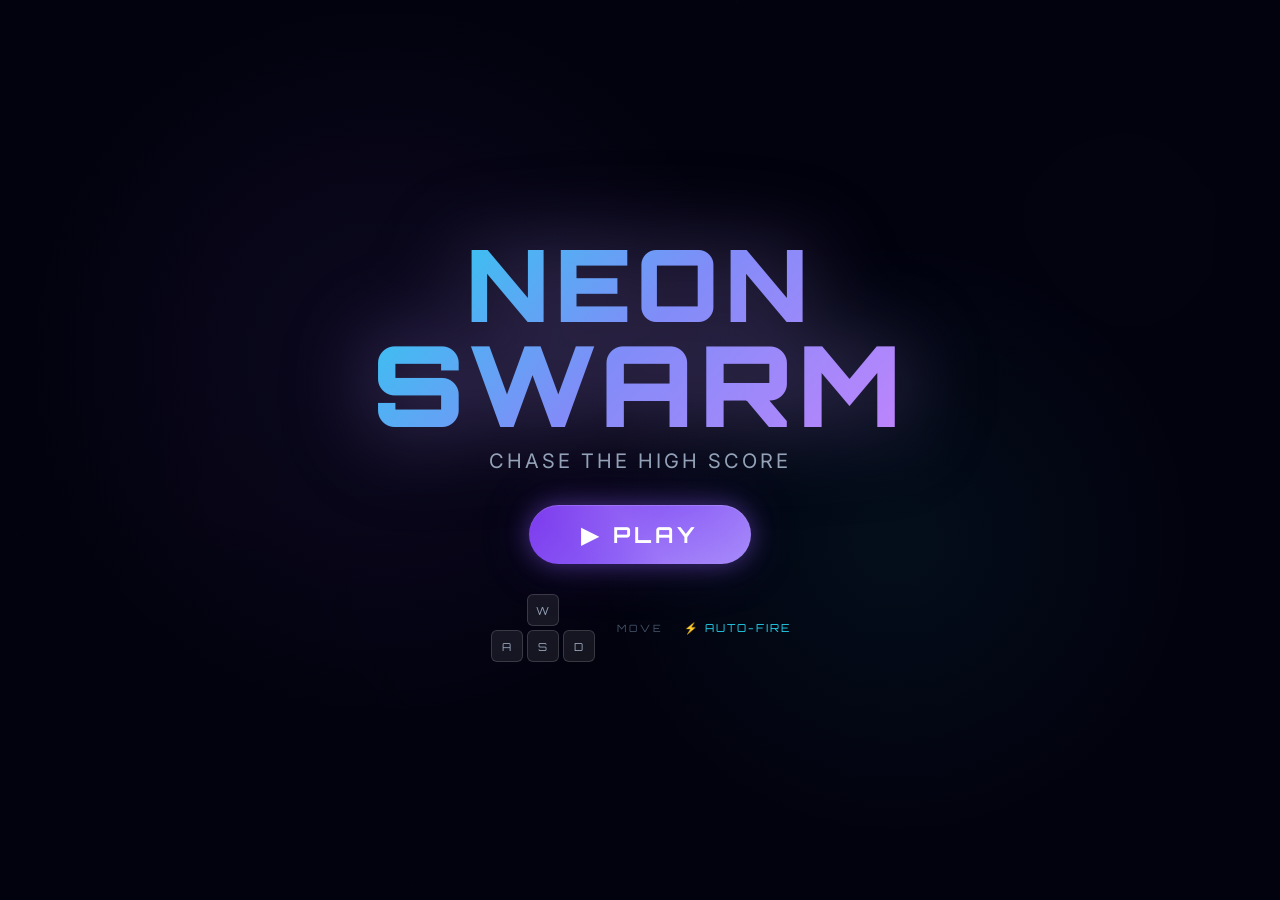
==== index.html @ 7947c91d "Revert "Move weapon icons to bottom of screen with safe-area padding"" ====
<!DOCTYPE html>
<html lang="en">
<head>
    <meta charset="UTF-8">
    <meta name="viewport" content="width=device-width, initial-scale=1, maximum-scale=1, user-scalable=no, viewport-fit=cover">
    <title>NEON SWARM</title>
    <link rel="preconnect" href="https://fonts.googleapis.com">
    <link href="https://fonts.googleapis.com/css2?family=Orbitron:wght@400;700;900&family=Inter:wght@400;600;700&display=swap" rel="stylesheet">
    <link rel="stylesheet" href="style.css?v=16">
    <script src="https://sdk.crazygames.com/crazygames-sdk-v3.js"></script>
</head>
<body>
    <canvas id="game"></canvas>
    <div class="vignette"></div>

    <!-- HUD -->
    <div id="hud" style="display:none">
        <div id="hud-top">
            <div id="hp-wrap"><div id="hp-bar"></div><span id="hp-text"></span></div>
            <div id="hud-center">
                <div id="score-display">0</div>
                <div id="timer">0:00</div>
                <div id="best-score">BEST: 0</div>
            </div>
            <div id="kill-wrap"><div id="kill-count">💀 0 KILLS</div><button id="pause-btn">⏸</button></div>
        </div>
        <div id="weapon-icons"></div>
    </div>
    <div id="score-mult" style="display:none">x2 SCORE</div>

    <!-- Combo Display -->
    <div id="combo-display" style="opacity:0">
        <div class="combo-count">0x</div>
        <div class="combo-label">COMBO</div>
        <div class="combo-bar"><div class="combo-fill" style="width:100%"></div></div>
    </div>

    <!-- Start Screen -->
    <div id="start-screen" class="overlay">
        <div class="overlay-content">
            <h1 class="title">NEON<br><span>SWARM</span></h1>
            <p class="subtitle">Chase the high score</p>
            <button class="glow-btn" id="play-btn"><span class="btn-shimmer"></span>▶ PLAY</button>
            <div class="controls-visual" id="controls-hint">
                <div class="ctrl-keys"><kbd>W</kbd><br><kbd>A</kbd><kbd>S</kbd><kbd>D</kbd></div>
                <span class="ctrl-sep">MOVE</span>
                <div class="ctrl-auto">⚡ AUTO-FIRE</div>
            </div>
        </div>
    </div>

    <!-- Lobby Screen -->
    <div id="lobby-screen" class="overlay" style="display:none">
        <div class="overlay-content">
            <h2 class="lobby-title">CHOOSE YOUR SKIN</h2>
            <div id="skin-picker"></div>
            <button class="glow-btn" id="start-btn"><span class="btn-shimmer"></span>⚔ START GAME</button>
        </div>
    </div>

    <!-- Pause Screen -->
    <div id="pause-screen" class="overlay" style="display:none">
        <div class="overlay-content">
            <h2 class="pause-title">PAUSED</h2>
            <p class="pause-hint">Press <kbd>P</kbd> to resume</p>
            <div class="pause-skin-label">CHANGE SKIN</div>
            <div id="pause-skin-picker" class="pause-skin-row"></div>
            <button class="glow-btn" id="resume-btn"><span class="btn-shimmer"></span>▶ RESUME</button>
            <button class="glow-btn secondary" id="quit-btn"><span class="btn-shimmer"></span>✕ QUIT TO MENU</button>
        </div>
    </div>

    <!-- Game Over Screen -->
    <div id="gameover-screen" class="overlay" style="display:none">
        <div class="overlay-content">
            <h2 class="gameover-title">GAME OVER</h2>
            <div id="final-stats"></div>
            <button class="glow-btn" id="retry-btn"><span class="btn-shimmer"></span>↻ RETRY</button>
        </div>
    </div>

    <!-- Boss Warning -->
    <div id="boss-warning" style="display:none">⚠ BOSS INCOMING ⚠</div>

    <!-- In-game onboarding (fades after 5s) -->
    <div id="onboard-overlay" style="display:none">
        <div class="onboard-hint" id="onboard-text"></div>
    </div>

    <script src="game.js?v=16"></script>
</body>
</html>
---- style.css ----
/* ===== RESET ===== */
*{margin:0;padding:0;box-sizing:border-box}
body{background:#060612;overflow:hidden;touch-action:none;font-family:'Inter',sans-serif;color:#fff;-webkit-user-select:none;-moz-user-select:none;-ms-user-select:none;user-select:none}
canvas{display:block;position:fixed;top:0;left:0;width:100%;height:100%}

/* ===== OVERLAYS ===== */
.overlay{position:fixed;inset:0;z-index:10;display:flex;align-items:center;justify-content:center;background:rgba(3,3,14,0.94);backdrop-filter:blur(18px) saturate(1.4);-webkit-backdrop-filter:blur(18px) saturate(1.4);padding:env(safe-area-inset-top) env(safe-area-inset-right) env(safe-area-inset-bottom) env(safe-area-inset-left)}
.overlay-content{text-align:center;max-width:700px;padding:24px;position:relative}

/* floating particles on overlays */
.overlay::before{content:'';position:absolute;inset:0;background:radial-gradient(600px circle at 30% 40%,rgba(139,92,246,0.08),transparent 60%),radial-gradient(500px circle at 70% 60%,rgba(34,211,238,0.06),transparent 60%);pointer-events:none;animation:nebulaDrift 12s ease-in-out infinite alternate}
@keyframes nebulaDrift{0%{opacity:0.6;transform:scale(1)}100%{opacity:1;transform:scale(1.05)}}

/* ===== TITLE ===== */
.title{font-family:'Orbitron',sans-serif;font-size:clamp(52px,13vw,100px);font-weight:900;line-height:0.95;letter-spacing:6px;background:linear-gradient(135deg,#22d3ee 0%,#818cf8 25%,#c084fc 50%,#f472b6 75%,#fbbf24 100%);background-size:200% 200%;-webkit-background-clip:text;-webkit-text-fill-color:transparent;background-clip:text;animation:titleShimmer 4s ease infinite;filter:drop-shadow(0 0 40px rgba(167,139,250,0.5)) drop-shadow(0 4px 20px rgba(0,0,0,0.5));margin-bottom:12px}
@keyframes titleShimmer{0%,100%{background-position:0% 50%}50%{background-position:100% 50%}}
.title span{font-size:1.12em;display:block}
.subtitle{color:#94a3b8;font-size:clamp(14px,3vw,20px);margin-bottom:32px;letter-spacing:3px;text-transform:uppercase;animation:fadeSlideUp .8s .3s both}
@keyframes fadeSlideUp{from{opacity:0;transform:translateY(12px)}to{opacity:1;transform:translateY(0)}}
.hint{color:#475569;font-size:12px;margin-top:24px;line-height:2;letter-spacing:1.5px;animation:fadeSlideUp 1s .9s both}
.hint kbd{display:inline-block;padding:2px 7px;border-radius:4px;background:rgba(255,255,255,0.06);border:1px solid rgba(255,255,255,0.12);font-family:'Orbitron',sans-serif;font-size:10px;color:#94a3b8;margin:0 2px}

/* Visual controls hint on start screen */
.controls-visual{display:flex;align-items:center;justify-content:center;gap:20px;margin-top:28px;animation:fadeSlideUp 1s .9s both;color:#64748b;font-family:'Orbitron',sans-serif;font-size:11px;letter-spacing:2px}
.ctrl-keys{text-align:center;line-height:1.1}
.ctrl-keys kbd{display:inline-block;width:32px;height:32px;line-height:32px;text-align:center;border-radius:6px;background:rgba(255,255,255,0.08);border:1.5px solid rgba(255,255,255,0.15);font-family:'Orbitron',sans-serif;font-size:11px;color:#94a3b8;margin:2px}
.ctrl-sep{color:#475569;font-size:10px;letter-spacing:3px}
.ctrl-auto{color:#22d3ee;font-size:11px;letter-spacing:2px}

/* In-game onboarding overlay */
#onboard-overlay{position:fixed;inset:0;z-index:9;pointer-events:none;display:flex;align-items:center;justify-content:center;transition:opacity 1s}
#onboard-overlay.hidden{opacity:0}
.onboard-hint{font-family:'Orbitron',sans-serif;font-size:clamp(14px,3vw,20px);color:rgba(255,255,255,0.6);text-align:center;letter-spacing:3px;animation:onboardPulse 1.5s ease infinite alternate}
.onboard-hint kbd{display:inline-block;padding:3px 10px;border-radius:5px;background:rgba(255,255,255,0.1);border:1.5px solid rgba(255,255,255,0.2);font-family:'Orbitron',sans-serif;margin:0 3px}
@keyframes onboardPulse{from{opacity:0.4}to{opacity:0.8}}

/* ===== BUTTONS ===== */
.glow-btn{font-family:'Orbitron',sans-serif;font-size:clamp(16px,3vw,22px);font-weight:700;color:#fff;background:linear-gradient(135deg,#7c3aed,#8b5cf6,#a78bfa);border:none;padding:16px 52px;border-radius:50px;cursor:pointer;letter-spacing:4px;transition:all .25s cubic-bezier(.4,0,.2,1);box-shadow:0 0 24px rgba(139,92,246,0.45),0 0 60px rgba(139,92,246,0.15),inset 0 1px 0 rgba(255,255,255,0.15);position:relative;overflow:hidden;animation:fadeSlideUp .8s .5s both}
.glow-btn::before{content:'';position:absolute;inset:-2px;border-radius:52px;background:linear-gradient(135deg,#22d3ee,#a78bfa,#f472b6,#fbbf24);opacity:0;transition:opacity .3s;z-index:-1}
.glow-btn:hover{transform:translateY(-3px) scale(1.04);box-shadow:0 0 36px rgba(139,92,246,0.65),0 0 90px rgba(139,92,246,0.2),0 8px 32px rgba(0,0,0,0.3)}
.glow-btn:hover::before{opacity:0.4}
.glow-btn:active{transform:translateY(1px) scale(0.97)}
.glow-btn .btn-shimmer{position:absolute;top:-50%;left:-50%;width:200%;height:200%;background:linear-gradient(transparent,rgba(255,255,255,0.08),transparent);transform:rotate(45deg);animation:btnShimmer 3s ease infinite}
@keyframes btnShimmer{0%{transform:translateX(-120%) rotate(45deg)}40%,100%{transform:translateX(120%) rotate(45deg)}}

/* ===== HUD ===== */
#hud{position:fixed;top:0;left:0;right:0;z-index:5;pointer-events:none;padding:14px 20px;padding-top:max(14px,env(safe-area-inset-top));padding-left:max(20px,env(safe-area-inset-left));padding-right:max(20px,env(safe-area-inset-right));background:linear-gradient(180deg,rgba(3,3,14,0.7) 0%,rgba(3,3,14,0.3) 60%,transparent 100%)}
#hud-top{display:grid;grid-template-columns:1fr auto 1fr;align-items:center;gap:16px}
#hp-wrap{width:100%;max-width:320px;height:32px;background:rgba(0,0,0,0.4);border-radius:16px;overflow:hidden;position:relative;border:1.5px solid rgba(239,68,68,0.35);box-shadow:0 0 16px rgba(239,68,68,0.15),0 0 40px rgba(239,68,68,0.05),inset 0 2px 4px rgba(0,0,0,0.4)}
#hp-bar{height:100%;background:linear-gradient(90deg,#b91c1c,#dc2626,#ef4444,#f97316);background-size:200% 100%;animation:hpShimmer 2s linear infinite;border-radius:16px;transition:width .3s cubic-bezier(.4,0,.2,1);width:100%;box-shadow:0 0 14px rgba(239,68,68,0.5),inset 0 -2px 4px rgba(0,0,0,0.2);position:relative}
@keyframes hpShimmer{0%{background-position:0% 50%}100%{background-position:200% 50%}}
#hp-bar::after{content:'';position:absolute;top:2px;left:6px;right:6px;height:6px;border-radius:6px;background:linear-gradient(90deg,rgba(255,255,255,0.35),rgba(255,255,255,0.05));pointer-events:none}
#hp-text{position:absolute;inset:0;display:flex;align-items:center;justify-content:center;font-family:'Orbitron',sans-serif;font-size:13px;font-weight:700;text-shadow:0 1px 6px #000,0 0 12px rgba(0,0,0,0.8);letter-spacing:1.5px}
#hp-wrap::before{content:'❤';position:absolute;left:-32px;top:50%;transform:translateY(-50%);font-size:22px;filter:drop-shadow(0 0 8px rgba(239,68,68,0.6));animation:heartBeat 1.2s ease-in-out infinite;z-index:1}
@keyframes heartBeat{0%,100%{transform:translateY(-50%) scale(1)}15%{transform:translateY(-50%) scale(1.2)}30%{transform:translateY(-50%) scale(1)}45%{transform:translateY(-50%) scale(1.15)}}
#hud-center{display:flex;flex-direction:column;align-items:center;gap:2px;min-width:180px}
#score-display{font-family:'Orbitron',sans-serif;font-size:clamp(38px,8vw,60px);font-weight:900;background:linear-gradient(135deg,#fbbf24 0%,#f59e0b 30%,#fbbf24 50%,#fde68a 70%,#fbbf24 100%);background-size:200% 200%;-webkit-background-clip:text;-webkit-text-fill-color:transparent;background-clip:text;animation:scoreShimmer 3s ease infinite;filter:drop-shadow(0 0 20px rgba(251,191,36,0.5)) drop-shadow(0 2px 8px rgba(0,0,0,0.5));letter-spacing:4px;line-height:1;transition:transform 0.15s cubic-bezier(.4,0,.2,1)}
@keyframes scoreShimmer{0%,100%{background-position:0% 50%}50%{background-position:200% 50%}}
#score-display.score-bump{transform:scale(1.15);filter:drop-shadow(0 0 30px rgba(251,191,36,0.8)) drop-shadow(0 2px 8px rgba(0,0,0,0.5))}
#best-score{font-family:'Orbitron',sans-serif;font-size:11px;color:#64748b;letter-spacing:2px;margin-top:2px;text-shadow:0 1px 4px rgba(0,0,0,0.5)}
#timer{font-family:'Orbitron',sans-serif;font-size:18px;font-weight:700;color:#cbd5e1;text-shadow:0 0 12px rgba(255,255,255,0.2),0 1px 4px rgba(0,0,0,0.5);letter-spacing:3px}
#score-mult{position:fixed;top:95px;left:50%;transform:translateX(-50%);z-index:6;font-family:'Orbitron',sans-serif;font-size:16px;font-weight:900;color:#fbbf24;text-shadow:0 0 20px rgba(251,191,36,0.9),0 0 40px rgba(251,191,36,0.3);letter-spacing:3px;animation:multPulse 0.4s ease infinite alternate;pointer-events:none;background:linear-gradient(135deg,rgba(251,191,36,0.15),rgba(245,158,11,0.1));padding:6px 18px;border-radius:10px;border:1.5px solid rgba(251,191,36,0.4);box-shadow:0 0 20px rgba(251,191,36,0.2)}
@keyframes multPulse{from{transform:translateX(-50%) scale(1);text-shadow:0 0 15px rgba(251,191,36,0.8)}to{transform:translateX(-50%) scale(1.06);text-shadow:0 0 30px rgba(251,191,36,1)}}
#kill-wrap{justify-self:end;display:flex;align-items:center;gap:8px}
#kill-count{font-family:'Orbitron',sans-serif;font-size:20px;font-weight:700;color:#f472b6;text-shadow:0 0 14px rgba(244,114,182,0.6),0 1px 4px rgba(0,0,0,0.5);white-space:nowrap;background:linear-gradient(135deg,rgba(244,114,182,0.12),rgba(244,114,182,0.04));padding:8px 18px;border-radius:10px;border:1px solid rgba(244,114,182,0.2);box-shadow:0 0 12px rgba(244,114,182,0.08)}
#pause-btn{pointer-events:auto;width:36px;height:36px;border:none;border-radius:10px;background:rgba(255,255,255,0.06);border:1.5px solid rgba(255,255,255,0.12);color:#94a3b8;font-size:16px;cursor:pointer;display:flex;align-items:center;justify-content:center;transition:all .2s;backdrop-filter:blur(6px)}
#pause-btn:hover{background:rgba(255,255,255,0.12);color:#fff;border-color:rgba(167,139,250,0.4);box-shadow:0 0 12px rgba(167,139,250,0.2)}
#weapon-icons{display:flex;gap:10px;margin-top:12px;justify-content:center}
.weapon-icon{width:46px;height:46px;border-radius:12px;background:linear-gradient(180deg,rgba(255,255,255,0.06),rgba(255,255,255,0.02));border:1.5px solid rgba(255,255,255,0.12);display:flex;align-items:center;justify-content:center;font-size:20px;position:relative;box-shadow:0 4px 12px rgba(0,0,0,0.3),inset 0 1px 0 rgba(255,255,255,0.08);backdrop-filter:blur(8px);transition:all .3s cubic-bezier(.4,0,.2,1)}
.wicon-cvs{display:block}
.weapon-icon:hover{transform:translateY(-2px);box-shadow:0 6px 16px rgba(0,0,0,0.4)}
.weapon-icon .wlv{position:absolute;bottom:-4px;right:-4px;font-size:9px;font-weight:700;background:linear-gradient(135deg,#7c3aed,#8b5cf6);color:#fff;border-radius:6px;padding:1px 5px;font-family:'Orbitron';box-shadow:0 0 8px rgba(139,92,246,0.5);border:1px solid rgba(167,139,250,0.3)}

/* ===== SCORE POPUPS ===== */
.score-fly{position:fixed;z-index:7;pointer-events:none;font-family:'Orbitron',sans-serif;font-weight:900;font-size:18px;color:#fbbf24;text-shadow:0 0 12px rgba(251,191,36,0.8);animation:scoreFly 1s ease-out forwards}
@keyframes scoreFly{0%{opacity:1;transform:translateY(0) scale(1)}50%{opacity:0.8;transform:translateY(-30px) scale(1.1)}100%{opacity:0;transform:translateY(-60px) scale(0.8)}}

/* ===== LEVEL UP ===== */
.levelup-title{font-family:'Orbitron',sans-serif;font-size:clamp(26px,5vw,42px);font-weight:900;color:#fbbf24;text-shadow:0 0 30px rgba(251,191,36,0.5),0 0 60px rgba(251,191,36,0.2);margin-bottom:28px;animation:pulseGlow 1s ease infinite alternate;letter-spacing:3px}
@keyframes pulseGlow{from{text-shadow:0 0 20px rgba(251,191,36,0.4),0 0 40px rgba(251,191,36,0.15);transform:scale(1)}to{text-shadow:0 0 40px rgba(251,191,36,0.8),0 0 80px rgba(251,191,36,0.3);transform:scale(1.02)}}
#upgrade-cards{display:flex;gap:16px;justify-content:center;flex-wrap:wrap}
.upgrade-card{width:185px;padding:22px 16px;border-radius:18px;background:linear-gradient(180deg,rgba(255,255,255,0.06) 0%,rgba(255,255,255,0.02) 100%);border:2px solid rgba(255,255,255,0.06);cursor:pointer;transition:all .3s cubic-bezier(.4,0,.2,1);text-align:center;pointer-events:auto;position:relative;overflow:hidden;backdrop-filter:blur(6px);animation:cardEntry .5s cubic-bezier(.4,0,.2,1) both}
.upgrade-card:nth-child(1){animation-delay:0s}
.upgrade-card:nth-child(2){animation-delay:.1s}
.upgrade-card:nth-child(3){animation-delay:.2s}
@keyframes cardEntry{from{opacity:0;transform:translateY(30px) scale(0.9)}to{opacity:1;transform:translateY(0) scale(1)}}
.upgrade-card::before{content:'';position:absolute;top:0;left:0;right:0;height:2px;background:linear-gradient(90deg,transparent,var(--card-col),transparent);opacity:0;transition:opacity .3s}
.upgrade-card::after{content:'';position:absolute;inset:0;background:radial-gradient(circle at 50% 0%,var(--card-glow),transparent 70%);opacity:0;transition:opacity .3s}
.upgrade-card:hover{transform:translateY(-8px) scale(1.04);border-color:var(--card-col);box-shadow:0 0 30px var(--card-glow),0 12px 40px rgba(0,0,0,0.3);background:linear-gradient(180deg,rgba(255,255,255,0.1) 0%,rgba(255,255,255,0.03) 100%)}
.upgrade-card:hover::before{opacity:1}
.upgrade-card:hover::after{opacity:0.15}
.upgrade-card:active{transform:translateY(-2px) scale(0.97)}
.card-icon{font-size:40px;margin-bottom:10px;filter:drop-shadow(0 0 12px var(--card-glow));position:relative;z-index:1;animation:iconFloat 2.5s ease-in-out infinite}
@keyframes iconFloat{0%,100%{transform:translateY(0)}50%{transform:translateY(-5px)}}
.card-name{font-family:'Orbitron',sans-serif;font-weight:700;font-size:13px;color:var(--card-col);margin-bottom:6px;letter-spacing:1.5px;position:relative;z-index:1}
.card-desc{color:#94a3b8;font-size:12px;line-height:1.5;margin-bottom:10px;position:relative;z-index:1}
.card-lv{font-family:'Orbitron',sans-serif;font-size:10px;color:var(--card-col);opacity:0.6;letter-spacing:2px;position:relative;z-index:1;padding:3px 8px;border:1px solid;border-radius:6px;display:inline-block}

/* ===== GAME OVER ===== */
.gameover-title{font-family:'Orbitron',sans-serif;font-size:clamp(30px,7vw,52px);font-weight:900;color:#ef4444;text-shadow:0 0 40px rgba(239,68,68,0.6),0 0 80px rgba(239,68,68,0.2);margin-bottom:24px;letter-spacing:4px;animation:deathPulse 2s ease infinite}
@keyframes deathPulse{0%,100%{opacity:1;text-shadow:0 0 40px rgba(239,68,68,0.6)}50%{opacity:0.85;text-shadow:0 0 60px rgba(239,68,68,0.8)}}
#final-stats{margin-bottom:28px;background:rgba(255,255,255,0.03);border-radius:16px;padding:20px 24px;border:1px solid rgba(255,255,255,0.08);box-shadow:0 4px 24px rgba(0,0,0,0.3)}
.stat-row{display:flex;justify-content:space-between;padding:12px 0;border-bottom:1px solid rgba(255,255,255,0.04);font-size:15px;max-width:340px;margin:0 auto;transition:background .2s}
.stat-row:last-child{border-bottom:none}
.stat-label{color:#64748b;font-size:13px;letter-spacing:1px}
.stat-value{font-family:'Orbitron',sans-serif;font-weight:700;color:#e2e8f0;font-size:15px;letter-spacing:1.5px}
.stat-value.new-best{color:#fbbf24;text-shadow:0 0 16px rgba(251,191,36,0.7);animation:pulseGlow 1s ease infinite alternate;font-size:18px}

/* ===== BOSS WARNING ===== */
#boss-warning{position:fixed;top:50%;left:50%;transform:translate(-50%,-50%);z-index:8;font-family:'Orbitron',sans-serif;font-size:clamp(22px,5vw,40px);font-weight:900;color:#ef4444;text-shadow:0 0 30px rgba(239,68,68,0.9),0 0 60px rgba(239,68,68,0.5),0 0 100px rgba(239,68,68,0.2);letter-spacing:6px;animation:bossFlash .25s ease infinite alternate;pointer-events:none;background:rgba(239,68,68,0.06);padding:12px 32px;border-radius:12px;border:2px solid rgba(239,68,68,0.3)}
@keyframes bossFlash{from{opacity:1;transform:translate(-50%,-50%) scale(1);border-color:rgba(239,68,68,0.3)}to{opacity:0.8;transform:translate(-50%,-50%) scale(1.06);border-color:rgba(239,68,68,0.6)}}

/* ===== COMBO INDICATOR ===== */
#combo-display{position:fixed;top:50%;right:max(24px,env(safe-area-inset-right));transform:translateY(-50%);z-index:6;pointer-events:none;font-family:'Orbitron',sans-serif;text-align:right;transition:opacity 0.3s}
#combo-display .combo-count{font-size:clamp(20px,4vw,36px);font-weight:900;color:#22d3ee;text-shadow:0 0 20px rgba(34,211,238,0.7),0 0 40px rgba(34,211,238,0.2);letter-spacing:2px;line-height:1}
#combo-display .combo-label{font-size:10px;color:#67e8f9;letter-spacing:3px;opacity:0.7}
#combo-display .combo-bar{width:80px;height:3px;background:rgba(255,255,255,0.1);border-radius:2px;margin-top:4px;overflow:hidden;margin-left:auto}
#combo-display .combo-fill{height:100%;background:linear-gradient(90deg,#22d3ee,#34d399);border-radius:2px;transition:width 0.1s}

/* ===== VIGNETTE ===== */
.vignette{position:fixed;inset:0;pointer-events:none;z-index:4;background:radial-gradient(ellipse at center,transparent 55%,rgba(3,3,14,0.5) 100%)}

/* ===== RESPONSIVE ===== */

/* Tablets and small laptops */
@media(max-width:768px){
    #hp-wrap{max-width:240px;height:28px}
    #hp-wrap::before{left:-28px;font-size:18px}
    #score-display{font-size:36px!important}
    #timer{font-size:16px}
    #kill-count{font-size:17px;padding:6px 14px}
    #pause-btn{width:34px;height:34px;font-size:14px}
    .weapon-icon{width:42px;height:42px;font-size:18px;backdrop-filter:none;-webkit-backdrop-filter:none}
    #hud{padding:10px 14px;padding-top:max(10px,env(safe-area-inset-top));padding-left:max(14px,env(safe-area-inset-left));padding-right:max(14px,env(safe-area-inset-right))}
    #combo-display{right:max(14px,env(safe-area-inset-right))}
    #combo-display .combo-count{font-size:26px}
    .overlay{backdrop-filter:blur(10px) saturate(1.2);-webkit-backdrop-filter:blur(10px) saturate(1.2)}
}

/* Phones */
@media(max-width:500px){
    #hp-wrap{max-width:140px;height:24px}
    #hp-wrap::before{left:-22px;font-size:15px}
    #hp-text{font-size:10px!important}
    #score-display{font-size:26px!important;letter-spacing:2px}
    #timer{font-size:12px;letter-spacing:2px}
    #best-score{font-size:9px}
    #kill-count{font-size:13px;padding:4px 8px;letter-spacing:1px}
    #pause-btn{width:30px;height:30px;font-size:12px;border-radius:8px}
    .weapon-icon{width:34px;height:34px;font-size:15px;border-radius:9px;backdrop-filter:none;-webkit-backdrop-filter:none}
    .weapon-icon .wlv{font-size:8px;padding:1px 4px}
    #weapon-icons{gap:6px;margin-top:8px}
    .glow-btn{padding:12px 30px;font-size:15px!important;letter-spacing:2px}
    #hud{padding:6px 8px;padding-top:max(6px,env(safe-area-inset-top));padding-left:max(8px,env(safe-area-inset-left));padding-right:max(8px,env(safe-area-inset-right))}
    #hud-top{gap:8px}
    #hud-center{min-width:100px}
    #combo-display{right:max(6px,env(safe-area-inset-right));top:auto;bottom:20%;transform:none}
    #combo-display .combo-count{font-size:18px}
    #combo-display .combo-bar{width:55px}
    #score-mult{top:75px;font-size:12px;padding:4px 12px}
    .overlay{backdrop-filter:none;-webkit-backdrop-filter:none;background:rgba(3,3,14,0.96)}
    .overlay-content{padding:16px 12px;max-width:90vw}
    .title{letter-spacing:3px;margin-bottom:8px}
    .subtitle{font-size:12px!important;margin-bottom:20px;letter-spacing:2px}
    .hint{font-size:10px;line-height:1.8;letter-spacing:1px;margin-top:16px}
    .hint kbd{font-size:8px;padding:1px 5px}
    #boss-warning{font-size:18px!important;padding:8px 20px;letter-spacing:3px}
    .gameover-title{letter-spacing:2px;margin-bottom:16px}
    #final-stats{padding:14px 16px}
    .stat-row{padding:8px 0;font-size:13px;max-width:280px}
    .stat-label{font-size:11px}
    .stat-value{font-size:13px}
}

/* Very small phones (iPhone SE, etc.) */
@media(max-width:380px){
    #hp-wrap{max-width:110px;height:22px}
    #hp-wrap::before{left:-20px;font-size:13px}
    #hp-text{font-size:9px!important}
    #score-display{font-size:22px!important}
    #timer{font-size:11px}
    #kill-count{font-size:11px;padding:3px 6px}
    #pause-btn{width:26px;height:26px;font-size:10px;border-radius:6px}
    .weapon-icon{width:30px;height:30px;font-size:13px;border-radius:8px}
    .weapon-icon .wlv{font-size:7px;padding:0 3px;bottom:-3px;right:-3px}
    #weapon-icons{gap:5px;margin-top:6px}
    .glow-btn{padding:10px 24px;font-size:13px!important}
    #combo-display .combo-count{font-size:16px}
    #score-mult{font-size:10px;padding:3px 8px}
}

/* ===== LOBBY SCREEN ===== */
.lobby-title{font-family:'Orbitron',sans-serif;font-size:clamp(22px,5vw,38px);font-weight:900;color:#a78bfa;text-shadow:0 0 30px rgba(167,139,250,0.5),0 0 60px rgba(167,139,250,0.2);margin-bottom:28px;letter-spacing:4px;text-transform:uppercase}
#skin-picker{display:flex;gap:20px;justify-content:center;flex-wrap:wrap;margin-bottom:32px;padding:0 12px}
.skin-opt{cursor:pointer;text-align:center;transition:all .3s cubic-bezier(.4,0,.2,1);position:relative;display:flex;flex-direction:column;align-items:center}
.skin-opt:hover{transform:translateY(-5px)}
.skin-ring{width:62px;height:62px;border-radius:50%;padding:3px;border:2.5px solid rgba(255,255,255,0.1);transition:all .3s cubic-bezier(.4,0,.2,1);position:relative;margin-bottom:8px}
.skin-opt:hover .skin-ring{border-color:var(--skin-col)}
.skin-opt.selected .skin-ring{border-color:var(--skin-col);box-shadow:0 0 18px var(--skin-glow),0 0 36px var(--skin-glow)}
.skin-opt.selected .skin-ring::after{content:'✓';position:absolute;top:-4px;right:-4px;width:18px;height:18px;border-radius:50%;background:var(--skin-col);color:#fff;font-size:10px;font-weight:900;display:flex;align-items:center;justify-content:center;box-shadow:0 2px 6px rgba(0,0,0,0.4);z-index:1}
.skin-circle{width:100%;height:100%;border-radius:50%;transition:transform .2s}
.skin-opt:hover .skin-circle{transform:scale(1.06)}
.skin-name{font-family:'Orbitron',sans-serif;font-size:10px;font-weight:700;color:var(--skin-col);letter-spacing:1.5px;text-transform:uppercase;opacity:0.6;transition:opacity .2s}
.skin-opt:hover .skin-name,.skin-opt.selected .skin-name{opacity:1}

/* ===== PAUSE SCREEN ===== */
.pause-title{font-family:'Orbitron',sans-serif;font-size:clamp(30px,7vw,52px);font-weight:900;color:#a78bfa;text-shadow:0 0 40px rgba(167,139,250,0.6),0 0 80px rgba(167,139,250,0.2);margin-bottom:12px;letter-spacing:6px;animation:pausePulse 2s ease infinite}
@keyframes pausePulse{0%,100%{opacity:1;text-shadow:0 0 40px rgba(167,139,250,0.6)}50%{opacity:0.85;text-shadow:0 0 60px rgba(167,139,250,0.8)}}
.pause-hint{color:#64748b;font-size:13px;margin-bottom:24px;letter-spacing:2px}
.pause-hint kbd{display:inline-block;padding:2px 8px;border-radius:4px;background:rgba(255,255,255,0.06);border:1px solid rgba(255,255,255,0.12);font-family:'Orbitron',sans-serif;font-size:11px;color:#94a3b8;margin:0 2px}
.glow-btn.secondary{background:linear-gradient(135deg,#374151,#4b5563,#6b7280);box-shadow:0 0 16px rgba(107,114,128,0.3),inset 0 1px 0 rgba(255,255,255,0.1);margin-top:14px;padding:12px 36px;font-size:clamp(12px,2.5vw,16px);letter-spacing:3px}
.glow-btn.secondary:hover{transform:translateY(-2px) scale(1.02);box-shadow:0 0 28px rgba(107,114,128,0.5)}

/* Pause skin picker */
.pause-skin-label{font-family:'Orbitron',sans-serif;font-size:11px;color:#64748b;letter-spacing:2px;margin-bottom:10px;text-transform:uppercase}
.pause-skin-row{display:flex;gap:12px;justify-content:center;margin-bottom:20px}
.pause-skin{width:36px;height:36px;border-radius:50%;cursor:pointer;border:2.5px solid rgba(255,255,255,0.1);transition:all .2s;box-shadow:none}
.pause-skin:hover{transform:scale(1.15);border-color:rgba(255,255,255,0.4)}
.pause-skin.selected{border-color:#fff;box-shadow:0 0 12px currentColor,0 0 24px currentColor;transform:scale(1.1)}

/* ===== RESPONSIVE FIXES FOR NEW SCREENS ===== */
@media(max-width:500px){
    #skin-picker{gap:14px}
    .skin-ring{width:50px;height:50px;border-width:2px;margin-bottom:6px}
    .skin-name{font-size:8px}
    .lobby-title{margin-bottom:18px;letter-spacing:2px}
    .pause-title{letter-spacing:3px}
    .glow-btn.secondary{padding:10px 24px;margin-top:10px}
}
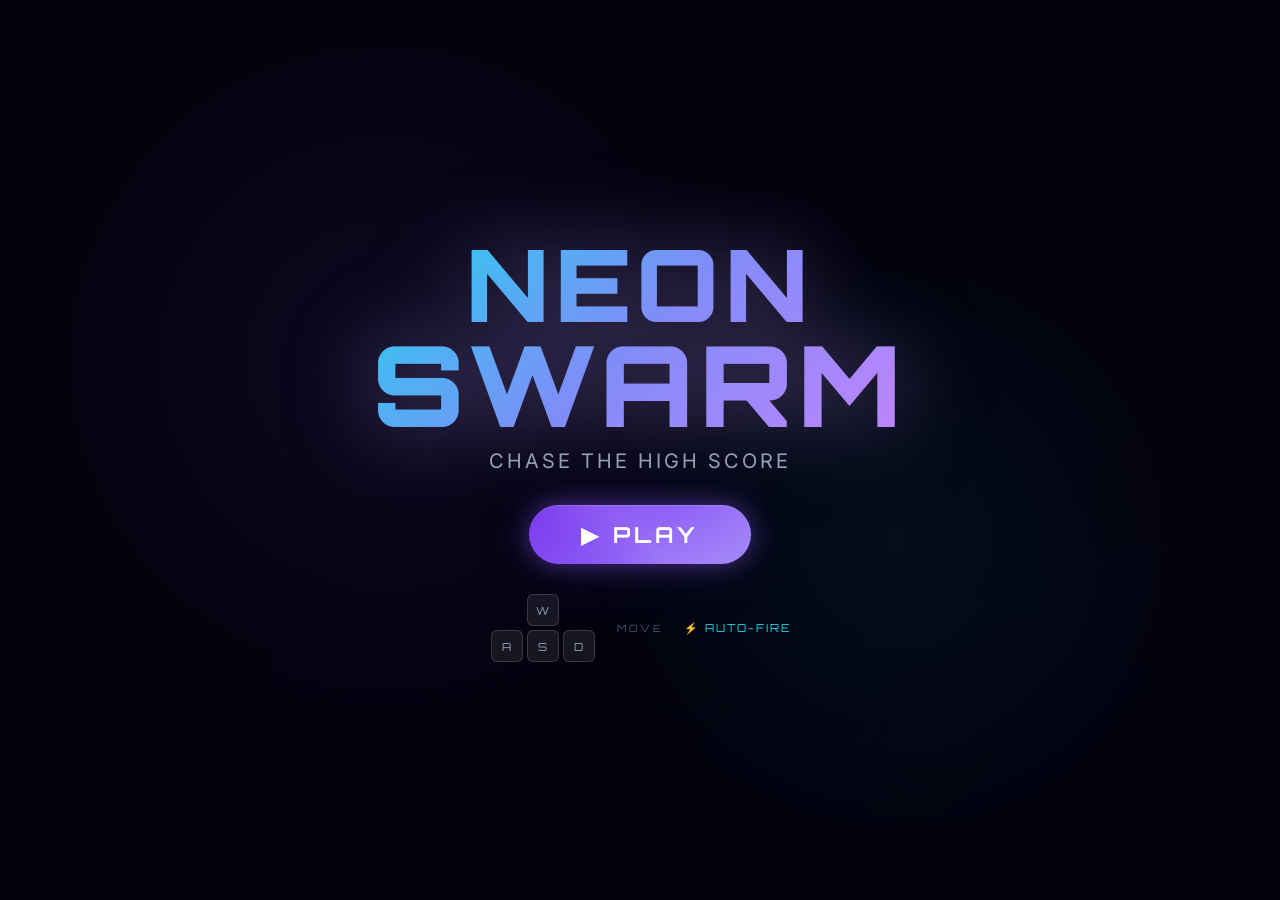
==== commit e853a133: "Clamp canvas height to visualViewport on mobile" ====
--- a/index.html
+++ b/index.html
@@ -6,7 +6,7 @@
     <title>NEON SWARM</title>
     <link rel="preconnect" href="https://fonts.googleapis.com">
     <link href="https://fonts.googleapis.com/css2?family=Orbitron:wght@400;700;900&family=Inter:wght@400;600;700&display=swap" rel="stylesheet">
-    <link rel="stylesheet" href="style.css?v=16">
+    <link rel="stylesheet" href="style.css?v=17">
     <script src="https://sdk.crazygames.com/crazygames-sdk-v3.js"></script>
 </head>
 <body>
@@ -87,6 +87,6 @@
         <div class="onboard-hint" id="onboard-text"></div>
     </div>
 
-    <script src="game.js?v=16"></script>
+    <script src="game.js?v=17"></script>
 </body>
 </html>
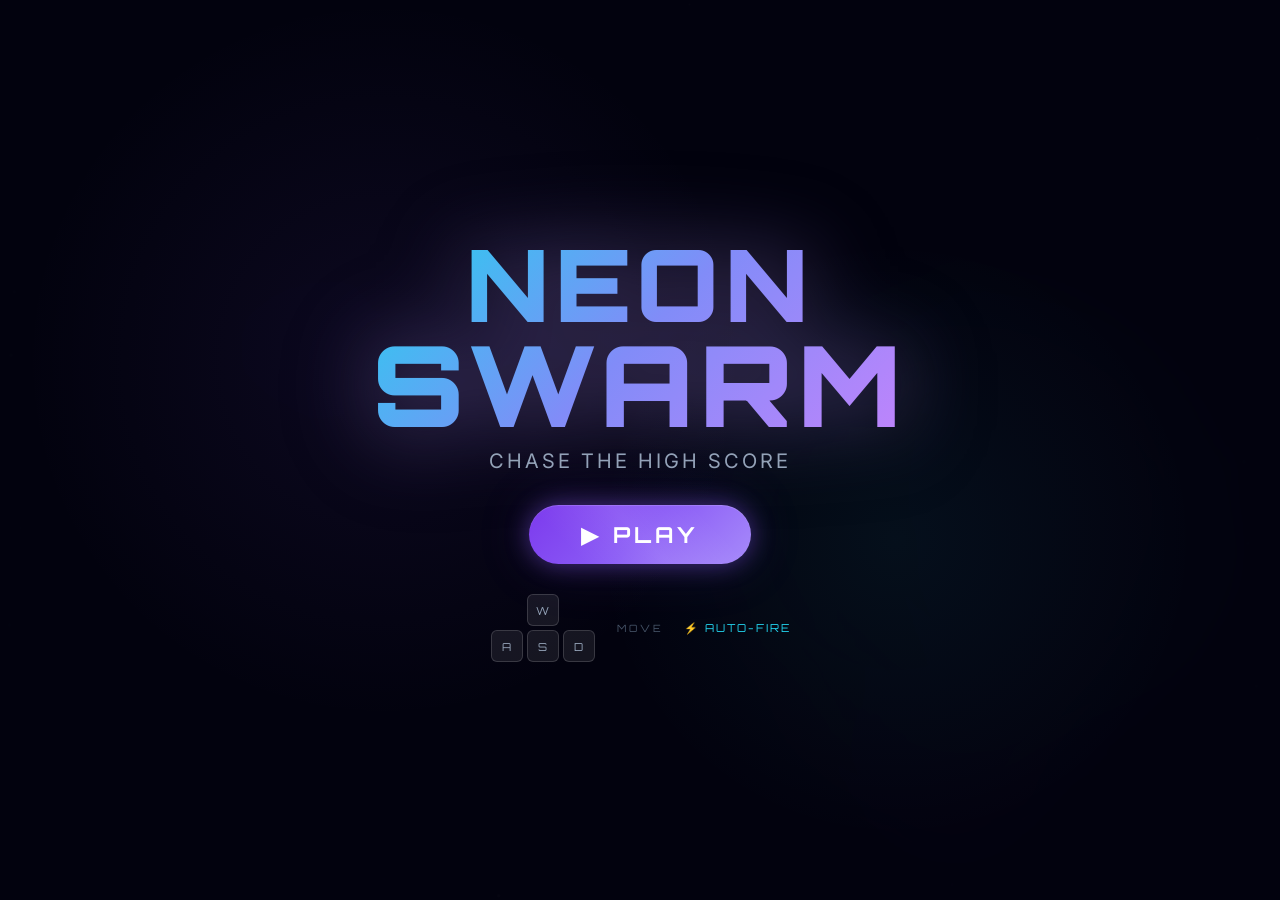
==== commit a631c579: "Treat narrow viewports (<770px) as mobile for rendering" ====
--- a/index.html
+++ b/index.html
@@ -6,7 +6,7 @@
     <title>NEON SWARM</title>
     <link rel="preconnect" href="https://fonts.googleapis.com">
     <link href="https://fonts.googleapis.com/css2?family=Orbitron:wght@400;700;900&family=Inter:wght@400;600;700&display=swap" rel="stylesheet">
-    <link rel="stylesheet" href="style.css?v=17">
+    <link rel="stylesheet" href="style.css?v=18">
     <script src="https://sdk.crazygames.com/crazygames-sdk-v3.js"></script>
 </head>
 <body>
@@ -87,6 +87,6 @@
         <div class="onboard-hint" id="onboard-text"></div>
     </div>
 
-    <script src="game.js?v=17"></script>
+    <script src="game.js?v=18"></script>
 </body>
 </html>
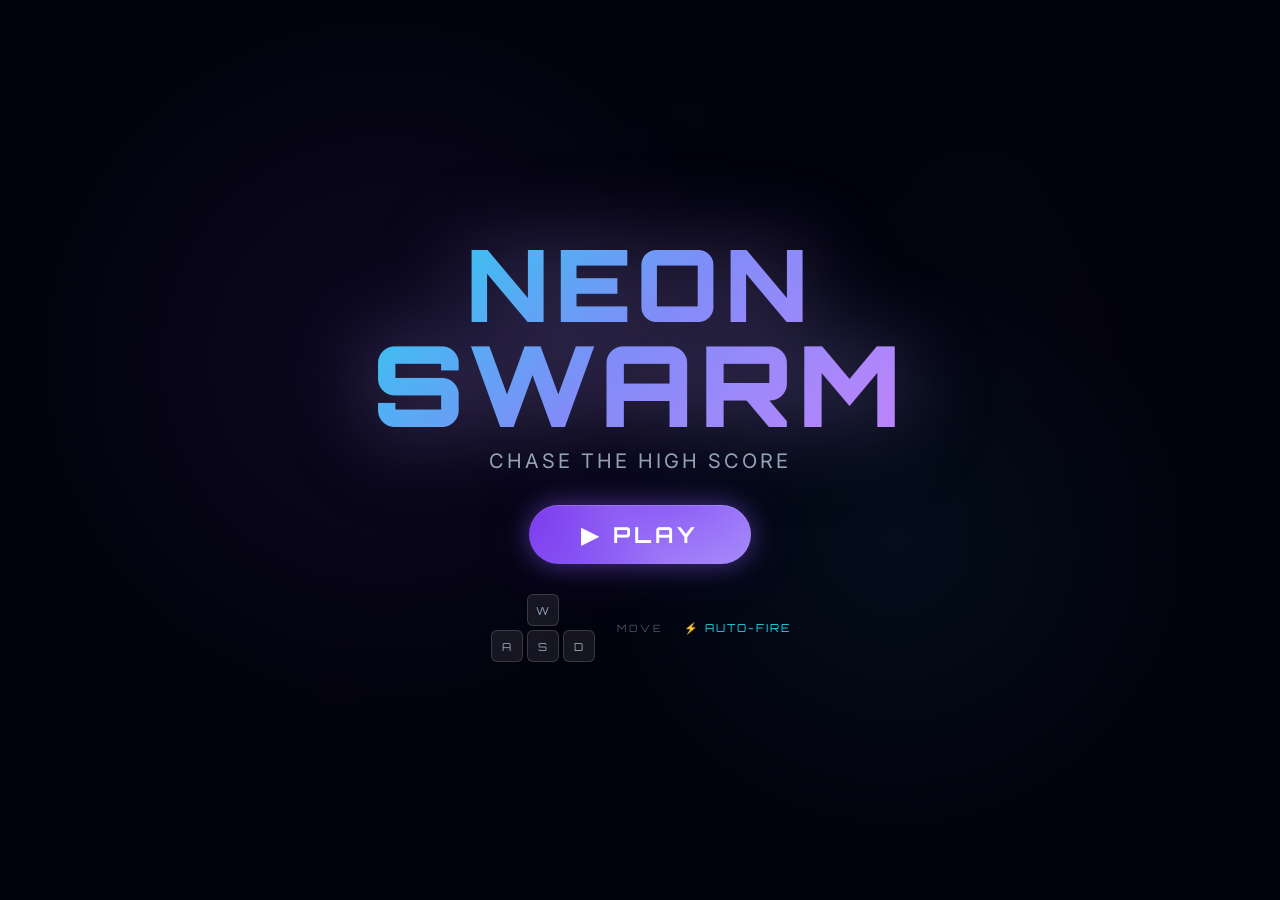
==== commit 59c60e42: "fix: trying to fix small screens issues" ====
--- a/index.html
+++ b/index.html
@@ -6,7 +6,7 @@
     <title>NEON SWARM</title>
     <link rel="preconnect" href="https://fonts.googleapis.com">
     <link href="https://fonts.googleapis.com/css2?family=Orbitron:wght@400;700;900&family=Inter:wght@400;600;700&display=swap" rel="stylesheet">
-    <link rel="stylesheet" href="style.css?v=18">
+    <link rel="stylesheet" href="style.css?v=19">
     <script src="https://sdk.crazygames.com/crazygames-sdk-v3.js"></script>
 </head>
 <body>
@@ -87,6 +87,6 @@
         <div class="onboard-hint" id="onboard-text"></div>
     </div>
 
-    <script src="game.js?v=18"></script>
+    <script src="game.js?v=19"></script>
 </body>
 </html>
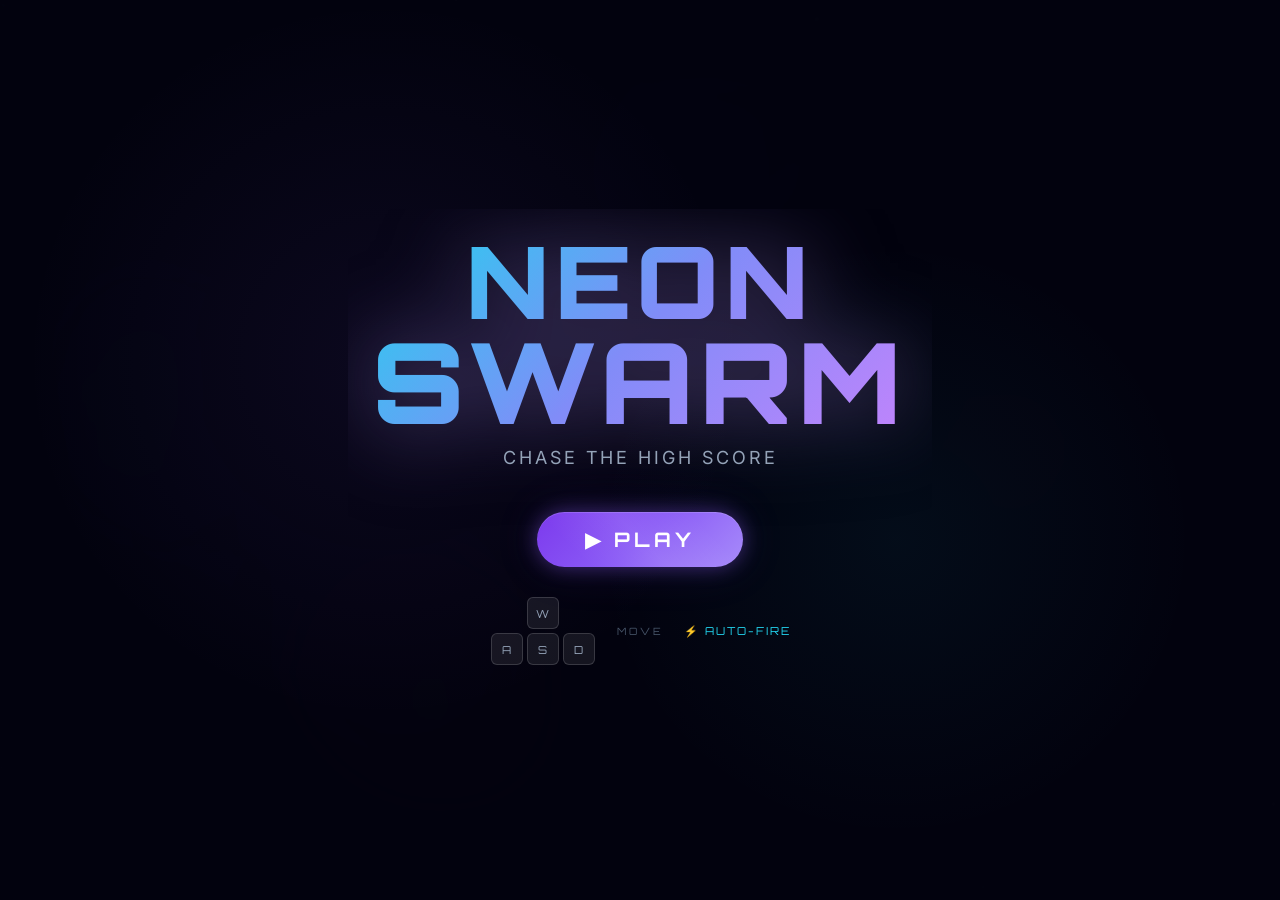
==== commit ccbb9bee: "feat: full UI/UX redesign - score dominant, HP tiers, threat bar, death screen, mute/fullscreen" ====
--- a/index.html
+++ b/index.html
@@ -6,26 +6,60 @@
     <title>NEON SWARM</title>
     <link rel="preconnect" href="https://fonts.googleapis.com">
     <link href="https://fonts.googleapis.com/css2?family=Orbitron:wght@400;700;900&family=Inter:wght@400;600;700&display=swap" rel="stylesheet">
-    <link rel="stylesheet" href="style.css?v=19">
+    <link rel="stylesheet" href="style.css?v=24">
     <script src="https://sdk.crazygames.com/crazygames-sdk-v3.js"></script>
 </head>
 <body>
     <canvas id="game"></canvas>
     <div class="vignette"></div>
+    <div id="hp-edge-glow"></div>
 
     <!-- HUD -->
     <div id="hud" style="display:none">
         <div id="hud-top">
-            <div id="hp-wrap"><div id="hp-bar"></div><span id="hp-text"></span></div>
+            <!-- LEFT: HP -->
+            <div id="hud-left">
+                <div id="hp-label">HP</div>
+                <div id="hp-wrap">
+                    <div id="hp-bar"></div>
+                    <span id="hp-text"></span>
+                </div>
+            </div>
+
+            <!-- CENTER: Score + Timer -->
             <div id="hud-center">
                 <div id="score-display">0</div>
-                <div id="timer">0:00</div>
-                <div id="best-score">BEST: 0</div>
+                <div id="hud-center-sub">
+                    <div id="timer">0:00</div>
+                    <div id="best-score">BEST: 0</div>
+                </div>
             </div>
-            <div id="kill-wrap"><div id="kill-count">💀 0 KILLS</div><button id="pause-btn">⏸</button></div>
+
+            <!-- RIGHT: kills + controls -->
+            <div id="hud-right">
+                <div id="kill-count">0</div>
+                <div id="hud-controls">
+                    <button id="mute-btn" title="Mute">🔊</button>
+                    <button id="fullscreen-btn" title="Fullscreen">⛶</button>
+                    <button id="pause-btn" title="Pause (P)">⏸</button>
+                </div>
+            </div>
         </div>
+
+        <!-- WEAPON ROW -->
         <div id="weapon-icons"></div>
+
+        <!-- THREAT BAR (bottom) -->
+        <div id="threat-wrap">
+            <div id="threat-label">THREAT</div>
+            <div id="threat-track">
+                <div id="threat-fill"></div>
+                <div id="threat-glow"></div>
+            </div>
+            <div id="threat-level">LV 1</div>
+        </div>
     </div>
+
     <div id="score-mult" style="display:none">x2 SCORE</div>
 
     <!-- Combo Display -->
@@ -34,6 +68,9 @@
         <div class="combo-label">COMBO</div>
         <div class="combo-bar"><div class="combo-fill" style="width:100%"></div></div>
     </div>
+
+    <!-- New Best flash -->
+    <div id="new-best-flash" style="display:none">★ NEW HIGH SCORE ★</div>
 
     <!-- Start Screen -->
     <div id="start-screen" class="overlay">
@@ -73,9 +110,19 @@
     <!-- Game Over Screen -->
     <div id="gameover-screen" class="overlay" style="display:none">
         <div class="overlay-content">
-            <h2 class="gameover-title">GAME OVER</h2>
+            <div id="new-best-banner" style="display:none">★ NEW High Score ★</div>
+            <h2 class="gameover-title">YOU DIED</h2>
+            <div class="death-survived">SURVIVED <span id="death-time">0:00</span></div>
+            <div class="death-score-block">
+                <div class="death-score-label">FINAL SCORE</div>
+                <div id="death-score">0</div>
+                <div id="death-best-line">BEST: 0</div>
+            </div>
             <div id="final-stats"></div>
-            <button class="glow-btn" id="retry-btn"><span class="btn-shimmer"></span>↻ RETRY</button>
+            <div class="gameover-btns">
+                <button class="glow-btn" id="retry-btn"><span class="btn-shimmer"></span>↻ PLAY AGAIN</button>
+                <button class="glow-btn secondary" id="menu-from-gameover-btn"><span class="btn-shimmer"></span>⌂ MAIN MENU</button>
+            </div>
         </div>
     </div>
 
@@ -87,6 +134,6 @@
         <div class="onboard-hint" id="onboard-text"></div>
     </div>
 
-    <script src="game.js?v=19"></script>
+    <script src="game.js?v=24"></script>
 </body>
 </html>
--- a/style.css
+++ b/style.css
@@ -1,230 +1,286 @@
 /* ===== RESET ===== */
 *{margin:0;padding:0;box-sizing:border-box}
-body{background:#060612;overflow:hidden;touch-action:none;font-family:'Inter',sans-serif;color:#fff;-webkit-user-select:none;-moz-user-select:none;-ms-user-select:none;user-select:none}
+body{background:#060612;overflow:hidden;touch-action:none;font-family:'Inter',sans-serif;color:#fff;-webkit-user-select:none;user-select:none}
 canvas{display:block;position:fixed;top:0;left:0;width:100%;height:100%}
+
+/* ===== CSS VARIABLES ===== */
+:root{
+    --neon-cyan:#22d3ee;
+    --neon-purple:#a78bfa;
+    --neon-pink:#f472b6;
+    --neon-gold:#fbbf24;
+    --bg-deep:#060612;
+    --text-dim:#64748b;
+}
+
+/* ===== VIGNETTE ===== */
+.vignette{position:fixed;inset:0;pointer-events:none;z-index:2;background:radial-gradient(ellipse at center,transparent 55%,rgba(3,3,14,0.55) 100%)}
+
+/* ===== LOW HP RED EDGE ===== */
+#hp-edge-glow{
+    position:fixed;inset:0;pointer-events:none;z-index:3;opacity:0;
+    transition:opacity .3s;
+}
+#hp-edge-glow.active{animation:hpEdgePulse 1.2s ease-in-out infinite alternate}
+@keyframes hpEdgePulse{
+    from{opacity:0;background:radial-gradient(ellipse at center,transparent 45%,rgba(239,68,68,0.25) 100%)}
+    to{opacity:1;background:radial-gradient(ellipse at center,transparent 40%,rgba(239,68,68,0.5) 100%)}
+}
+
+/* ===== HUD ===== */
+#hud{
+    position:fixed;top:0;left:0;right:0;z-index:5;pointer-events:none;
+    padding:10px 16px 0;
+    padding-top:max(10px,env(safe-area-inset-top));
+    background:linear-gradient(180deg,rgba(3,3,14,0.85) 0%,rgba(3,3,14,0.4) 70%,transparent 100%);
+}
+#hud-top{display:grid;grid-template-columns:1fr auto 1fr;align-items:center;gap:12px;min-height:48px}
+
+/* LEFT: HP */
+#hud-left{display:flex;flex-direction:column;gap:3px;max-width:280px}
+#hp-label{font-family:'Orbitron',sans-serif;font-size:9px;letter-spacing:3px;color:var(--text-dim);padding-left:2px}
+#hp-wrap{width:100%;height:28px;background:rgba(0,0,0,0.5);border-radius:14px;overflow:hidden;position:relative;border:1.5px solid rgba(239,68,68,0.2);box-shadow:0 0 12px rgba(239,68,68,0.1),inset 0 2px 4px rgba(0,0,0,0.4)}
+#hp-bar{
+    height:100%;width:100%;
+    background:linear-gradient(90deg,#16a34a,#22c55e,#4ade80);
+    background-size:200% 100%;border-radius:14px;
+    transition:width .25s cubic-bezier(.4,0,.2,1), background .4s;
+    position:relative;
+}
+#hp-wrap.hp-mid #hp-bar{background:linear-gradient(90deg,#b45309,#f59e0b,#fde68a);animation:hpShimmer 2s linear infinite}
+#hp-wrap.hp-low #hp-bar{background:linear-gradient(90deg,#991b1b,#dc2626,#ef4444);animation:hpShimmer .5s linear infinite}
+@keyframes hpShimmer{0%{background-position:0%}100%{background-position:200%}}
+#hp-bar::after{content:'';position:absolute;top:2px;left:6px;right:6px;height:5px;border-radius:5px;background:linear-gradient(90deg,rgba(255,255,255,0.25),rgba(255,255,255,0.04));pointer-events:none}
+#hp-text{position:absolute;inset:0;display:flex;align-items:center;justify-content:center;font-family:'Orbitron',sans-serif;font-size:11px;font-weight:700;text-shadow:0 1px 4px #000,0 0 8px rgba(0,0,0,0.9);letter-spacing:1px}
+
+/* CENTER: Score */
+#hud-center{display:flex;flex-direction:column;align-items:center;gap:0}
+#score-display{
+    font-family:'Orbitron',sans-serif;font-size:clamp(40px,7vw,68px);font-weight:900;
+    background:linear-gradient(135deg,#fbbf24 0%,#f59e0b 30%,#fde68a 60%,#fbbf24 100%);
+    background-size:200% 200%;
+    -webkit-background-clip:text;-webkit-text-fill-color:transparent;background-clip:text;
+    animation:scoreShimmer 3s ease infinite;
+    filter:drop-shadow(0 0 18px rgba(251,191,36,0.55)) drop-shadow(0 2px 6px rgba(0,0,0,0.6));
+    letter-spacing:5px;line-height:1;
+    transition:transform .12s cubic-bezier(.4,0,.2,1);
+}
+@keyframes scoreShimmer{0%,100%{background-position:0% 50%}50%{background-position:100% 50%}}
+#score-display.score-bump{transform:scale(1.18);filter:drop-shadow(0 0 30px rgba(251,191,36,0.9)) drop-shadow(0 2px 6px rgba(0,0,0,0.6))}
+
+#hud-center-sub{display:flex;align-items:center;gap:16px;margin-top:2px}
+#timer{font-family:'Orbitron',sans-serif;font-size:15px;font-weight:700;color:#cbd5e1;letter-spacing:3px;text-shadow:0 0 10px rgba(255,255,255,0.15)}
+#best-score{font-family:'Orbitron',sans-serif;font-size:11px;color:var(--text-dim);letter-spacing:2px}
+
+/* RIGHT: kills + controls */
+#hud-right{display:flex;flex-direction:column;align-items:flex-end;gap:6px}
+#kill-count{font-family:'Orbitron',sans-serif;font-size:18px;font-weight:700;color:var(--neon-pink);text-shadow:0 0 12px rgba(244,114,182,0.5);letter-spacing:1px}
+#kill-count::before{content:'\2620 ';opacity:.7}
+#hud-controls{display:flex;gap:6px;pointer-events:auto}
+#mute-btn,#fullscreen-btn,#pause-btn{
+    width:32px;height:32px;border:1.5px solid rgba(255,255,255,0.1);border-radius:9px;
+    background:rgba(255,255,255,0.05);color:#94a3b8;font-size:14px;
+    cursor:pointer;display:flex;align-items:center;justify-content:center;
+    transition:all .2s;backdrop-filter:blur(6px);-webkit-backdrop-filter:blur(6px);
+}
+#mute-btn:hover,#fullscreen-btn:hover,#pause-btn:hover{background:rgba(255,255,255,0.12);color:#fff;border-color:rgba(167,139,250,.45);box-shadow:0 0 10px rgba(167,139,250,.2)}
+
+/* WEAPONS */
+#weapon-icons{display:flex;gap:8px;margin-top:10px;justify-content:center}
+.weapon-icon{width:42px;height:42px;border-radius:11px;background:linear-gradient(180deg,rgba(255,255,255,0.07),rgba(255,255,255,0.02));border:1.5px solid rgba(255,255,255,0.1);display:flex;align-items:center;justify-content:center;font-size:18px;position:relative;box-shadow:0 4px 10px rgba(0,0,0,0.3),inset 0 1px 0 rgba(255,255,255,0.07);transition:all .3s}
+.wicon-cvs{display:block}
+.weapon-icon .wlv{position:absolute;bottom:-4px;right:-4px;font-size:9px;font-weight:700;background:linear-gradient(135deg,#7c3aed,#8b5cf6);color:#fff;border-radius:5px;padding:1px 4px;font-family:'Orbitron';box-shadow:0 0 6px rgba(139,92,246,0.5)}
+
+/* THREAT BAR */
+#threat-wrap{
+    display:flex;align-items:center;gap:8px;
+    position:fixed;bottom:0;left:0;right:0;
+    padding:0 16px 8px;
+    padding-bottom:max(8px,env(safe-area-inset-bottom));
+    pointer-events:none;z-index:5;
+    background:linear-gradient(0deg,rgba(3,3,14,0.75) 0%,transparent 100%);
+}
+#threat-label{font-family:'Orbitron',sans-serif;font-size:9px;letter-spacing:3px;color:var(--text-dim);white-space:nowrap}
+#threat-track{flex:1;height:3px;background:rgba(255,255,255,0.06);border-radius:2px;overflow:visible;position:relative}
+#threat-fill{height:100%;background:linear-gradient(90deg,#22d3ee,#a78bfa,#f472b6);border-radius:2px;width:0%;transition:width .8s cubic-bezier(.4,0,.2,1);box-shadow:0 0 8px rgba(167,139,250,0.6)}
+#threat-level{font-family:'Orbitron',sans-serif;font-size:9px;letter-spacing:2px;color:var(--text-dim);white-space:nowrap}
+
+/* SCORE MULT PILL */
+#score-mult{
+    position:fixed;top:88px;left:50%;transform:translateX(-50%);z-index:6;pointer-events:none;
+    font-family:'Orbitron',sans-serif;font-size:14px;font-weight:900;
+    color:var(--neon-gold);text-shadow:0 0 16px rgba(251,191,36,0.9),0 0 32px rgba(251,191,36,0.3);
+    letter-spacing:2px;animation:multPulse .4s ease infinite alternate;
+    background:linear-gradient(135deg,rgba(251,191,36,0.12),rgba(245,158,11,0.08));
+    padding:5px 14px;border-radius:8px;border:1.5px solid rgba(251,191,36,0.35);
+    box-shadow:0 0 16px rgba(251,191,36,0.15);
+}
+@keyframes multPulse{from{transform:translateX(-50%) scale(1)}to{transform:translateX(-50%) scale(1.05)}}
+
+/* COMBO */
+#combo-display{position:fixed;top:50%;right:max(20px,env(safe-area-inset-right));transform:translateY(-50%);z-index:6;pointer-events:none;font-family:'Orbitron',sans-serif;text-align:right;transition:opacity .3s}
+#combo-display .combo-count{font-size:clamp(22px,4vw,38px);font-weight:900;color:var(--neon-cyan);text-shadow:0 0 18px rgba(34,211,238,0.7),0 0 36px rgba(34,211,238,0.2);letter-spacing:2px;line-height:1}
+#combo-display .combo-label{font-size:9px;color:#67e8f9;letter-spacing:3px;opacity:.7;margin-top:2px}
+#combo-display .combo-bar{width:72px;height:3px;background:rgba(255,255,255,0.08);border-radius:2px;margin-top:5px;overflow:hidden;margin-left:auto}
+#combo-display .combo-fill{height:100%;background:linear-gradient(90deg,var(--neon-cyan),#34d399);border-radius:2px;transition:width .1s}
+
+/* NEW BEST IN-GAME FLASH */
+#new-best-flash{
+    position:fixed;top:50%;left:50%;transform:translate(-50%,-50%);z-index:20;pointer-events:none;
+    font-family:'Orbitron',sans-serif;font-weight:900;font-size:clamp(20px,4vw,34px);
+    color:var(--neon-gold);text-shadow:0 0 30px rgba(251,191,36,1),0 0 60px rgba(251,191,36,0.5);
+    letter-spacing:5px;animation:newBestFlash .45s ease infinite alternate;
+    background:rgba(251,191,36,0.08);padding:12px 28px;border-radius:10px;
+    border:2px solid rgba(251,191,36,0.4);
+}
+@keyframes newBestFlash{from{opacity:1;transform:translate(-50%,-50%) scale(1)}to{opacity:.7;transform:translate(-50%,-50%) scale(1.04)}}
+
+/* MILESTONE BANNER */
+.milestone-banner{
+    position:fixed;top:38%;left:50%;transform:translateX(-50%);z-index:15;pointer-events:none;
+    font-family:'Orbitron',sans-serif;font-weight:900;font-size:clamp(16px,3vw,26px);
+    color:var(--neon-gold);text-shadow:0 0 24px rgba(251,191,36,0.9);letter-spacing:4px;
+    background:rgba(251,191,36,0.07);padding:10px 24px;border-radius:10px;
+    border:1.5px solid rgba(251,191,36,0.3);
+    animation:milestonePop .6s cubic-bezier(.4,0,.2,1) both;
+}
+@keyframes milestonePop{
+    0%{opacity:0;transform:translateX(-50%) scale(.85)}
+    40%{opacity:1;transform:translateX(-50%) scale(1.06)}
+    100%{opacity:1;transform:translateX(-50%) scale(1)}
+}
 
 /* ===== OVERLAYS ===== */
 .overlay{position:fixed;inset:0;z-index:10;display:flex;align-items:center;justify-content:center;background:rgba(3,3,14,0.94);backdrop-filter:blur(18px) saturate(1.4);-webkit-backdrop-filter:blur(18px) saturate(1.4);padding:env(safe-area-inset-top) env(safe-area-inset-right) env(safe-area-inset-bottom) env(safe-area-inset-left)}
-.overlay-content{text-align:center;max-width:700px;padding:24px;position:relative}
-
-/* floating particles on overlays */
-.overlay::before{content:'';position:absolute;inset:0;background:radial-gradient(600px circle at 30% 40%,rgba(139,92,246,0.08),transparent 60%),radial-gradient(500px circle at 70% 60%,rgba(34,211,238,0.06),transparent 60%);pointer-events:none;animation:nebulaDrift 12s ease-in-out infinite alternate}
-@keyframes nebulaDrift{0%{opacity:0.6;transform:scale(1)}100%{opacity:1;transform:scale(1.05)}}
-
-/* ===== TITLE ===== */
-.title{font-family:'Orbitron',sans-serif;font-size:clamp(52px,13vw,100px);font-weight:900;line-height:0.95;letter-spacing:6px;background:linear-gradient(135deg,#22d3ee 0%,#818cf8 25%,#c084fc 50%,#f472b6 75%,#fbbf24 100%);background-size:200% 200%;-webkit-background-clip:text;-webkit-text-fill-color:transparent;background-clip:text;animation:titleShimmer 4s ease infinite;filter:drop-shadow(0 0 40px rgba(167,139,250,0.5)) drop-shadow(0 4px 20px rgba(0,0,0,0.5));margin-bottom:12px}
+.overlay::before{content:'';position:absolute;inset:0;pointer-events:none;background:radial-gradient(600px circle at 30% 40%,rgba(139,92,246,0.07),transparent 60%),radial-gradient(500px circle at 70% 60%,rgba(34,211,238,0.05),transparent 60%);animation:nebulaDrift 12s ease-in-out infinite alternate}
+@keyframes nebulaDrift{0%{opacity:.6;transform:scale(1)}100%{opacity:1;transform:scale(1.05)}}
+.overlay-content{text-align:center;max-width:680px;padding:24px;position:relative;max-height:95vh;overflow-y:auto}
+
+/* ===== TITLE SCREEN ===== */
+.title{font-family:'Orbitron',sans-serif;font-size:clamp(52px,13vw,100px);font-weight:900;line-height:.95;letter-spacing:6px;background:linear-gradient(135deg,#22d3ee 0%,#818cf8 25%,#c084fc 50%,#f472b6 75%,#fbbf24 100%);background-size:200% 200%;-webkit-background-clip:text;-webkit-text-fill-color:transparent;background-clip:text;animation:titleShimmer 4s ease infinite;filter:drop-shadow(0 0 40px rgba(167,139,250,0.5)) drop-shadow(0 4px 20px rgba(0,0,0,0.5));margin-bottom:12px}
 @keyframes titleShimmer{0%,100%{background-position:0% 50%}50%{background-position:100% 50%}}
 .title span{font-size:1.12em;display:block}
-.subtitle{color:#94a3b8;font-size:clamp(14px,3vw,20px);margin-bottom:32px;letter-spacing:3px;text-transform:uppercase;animation:fadeSlideUp .8s .3s both}
+.subtitle{color:#94a3b8;font-size:clamp(13px,2.5vw,18px);margin-bottom:32px;letter-spacing:3px;text-transform:uppercase;animation:fadeSlideUp .8s .3s both}
 @keyframes fadeSlideUp{from{opacity:0;transform:translateY(12px)}to{opacity:1;transform:translateY(0)}}
 .hint{color:#475569;font-size:12px;margin-top:24px;line-height:2;letter-spacing:1.5px;animation:fadeSlideUp 1s .9s both}
 .hint kbd{display:inline-block;padding:2px 7px;border-radius:4px;background:rgba(255,255,255,0.06);border:1px solid rgba(255,255,255,0.12);font-family:'Orbitron',sans-serif;font-size:10px;color:#94a3b8;margin:0 2px}
-
-/* Visual controls hint on start screen */
 .controls-visual{display:flex;align-items:center;justify-content:center;gap:20px;margin-top:28px;animation:fadeSlideUp 1s .9s both;color:#64748b;font-family:'Orbitron',sans-serif;font-size:11px;letter-spacing:2px}
 .ctrl-keys{text-align:center;line-height:1.1}
 .ctrl-keys kbd{display:inline-block;width:32px;height:32px;line-height:32px;text-align:center;border-radius:6px;background:rgba(255,255,255,0.08);border:1.5px solid rgba(255,255,255,0.15);font-family:'Orbitron',sans-serif;font-size:11px;color:#94a3b8;margin:2px}
 .ctrl-sep{color:#475569;font-size:10px;letter-spacing:3px}
-.ctrl-auto{color:#22d3ee;font-size:11px;letter-spacing:2px}
-
-/* In-game onboarding overlay */
+.ctrl-auto{color:var(--neon-cyan);font-size:11px;letter-spacing:2px}
+
+/* ===== BUTTONS ===== */
+.glow-btn{font-family:'Orbitron',sans-serif;font-size:clamp(15px,2.5vw,20px);font-weight:700;color:#fff;background:linear-gradient(135deg,#7c3aed,#8b5cf6,#a78bfa);border:none;padding:15px 48px;border-radius:50px;cursor:pointer;letter-spacing:4px;transition:all .25s cubic-bezier(.4,0,.2,1);box-shadow:0 0 20px rgba(139,92,246,0.4),0 0 50px rgba(139,92,246,0.12),inset 0 1px 0 rgba(255,255,255,0.15);position:relative;overflow:hidden;animation:fadeSlideUp .8s .5s both;margin-top:12px}
+.glow-btn::before{content:'';position:absolute;inset:-2px;border-radius:52px;background:linear-gradient(135deg,#22d3ee,#a78bfa,#f472b6,#fbbf24);opacity:0;transition:opacity .3s;z-index:-1}
+.glow-btn:hover{transform:translateY(-3px) scale(1.04);box-shadow:0 0 32px rgba(139,92,246,0.65),0 8px 30px rgba(0,0,0,0.3)}
+.glow-btn:hover::before{opacity:.4}
+.glow-btn:active{transform:translateY(1px) scale(.97)}
+.glow-btn.secondary{background:rgba(255,255,255,0.05);border:1.5px solid rgba(255,255,255,0.12);box-shadow:none;font-size:clamp(12px,2vw,15px);padding:11px 32px}
+.glow-btn.secondary:hover{background:rgba(255,255,255,0.1);border-color:rgba(239,68,68,0.4);box-shadow:0 0 20px rgba(239,68,68,0.12)}
+.btn-shimmer{position:absolute;top:-50%;left:-50%;width:200%;height:200%;background:linear-gradient(transparent,rgba(255,255,255,0.07),transparent);transform:rotate(45deg);animation:btnShimmer 3s ease infinite}
+@keyframes btnShimmer{0%{transform:translateX(-120%) rotate(45deg)}40%,100%{transform:translateX(120%) rotate(45deg)}}
+
+/* ===== GAMEOVER SCREEN ===== */
+.gameover-title{font-family:'Orbitron',sans-serif;font-size:clamp(28px,6vw,48px);font-weight:900;color:#ef4444;text-shadow:0 0 40px rgba(239,68,68,0.6),0 0 80px rgba(239,68,68,0.2);letter-spacing:5px;animation:deathPulse 2s ease infinite;margin-bottom:6px}
+@keyframes deathPulse{0%,100%{opacity:1;text-shadow:0 0 40px rgba(239,68,68,0.6)}50%{opacity:.85;text-shadow:0 0 60px rgba(239,68,68,0.9)}}
+.death-survived{font-family:'Orbitron',sans-serif;font-size:clamp(13px,2.5vw,17px);color:#94a3b8;letter-spacing:4px;margin-bottom:20px}
+.death-survived span{color:#fff;font-weight:700}
+.death-score-block{margin-bottom:20px;background:rgba(251,191,36,0.05);border:1px solid rgba(251,191,36,0.15);border-radius:16px;padding:18px 32px;display:inline-block}
+.death-score-label{font-family:'Orbitron',sans-serif;font-size:10px;letter-spacing:3px;color:var(--text-dim);margin-bottom:6px}
+#death-score{font-family:'Orbitron',sans-serif;font-size:clamp(36px,7vw,58px);font-weight:900;letter-spacing:4px;background:linear-gradient(135deg,#fbbf24,#fde68a,#fbbf24);background-size:200% auto;-webkit-background-clip:text;-webkit-text-fill-color:transparent;background-clip:text;animation:scoreShimmer 3s ease infinite;filter:drop-shadow(0 0 18px rgba(251,191,36,0.5))}
+#death-best-line{font-family:'Orbitron',sans-serif;font-size:11px;color:var(--text-dim);letter-spacing:2px;margin-top:6px}
+#new-best-banner{font-family:'Orbitron',sans-serif;font-weight:900;font-size:clamp(13px,2.5vw,18px);color:var(--neon-gold);letter-spacing:5px;text-shadow:0 0 20px rgba(251,191,36,0.9);animation:newBestBounce .5s ease infinite alternate;background:rgba(251,191,36,0.08);padding:8px 20px;border-radius:8px;border:1.5px solid rgba(251,191,36,0.35);display:inline-block;margin-bottom:12px}
+@keyframes newBestBounce{from{transform:scale(1)}to{transform:scale(1.04)}}
+#final-stats{margin-bottom:18px;background:rgba(255,255,255,0.02);border-radius:14px;padding:14px 24px;border:1px solid rgba(255,255,255,0.06);display:inline-block;min-width:300px}
+.stat-row{display:flex;justify-content:space-between;padding:9px 0;border-bottom:1px solid rgba(255,255,255,0.04);font-size:14px;gap:24px}
+.stat-row:last-child{border-bottom:none}
+.stat-label{color:#64748b;font-size:12px;letter-spacing:1px;text-align:left}
+.stat-value{font-family:'Orbitron',sans-serif;font-weight:700;color:#e2e8f0;font-size:14px;letter-spacing:1.5px;text-align:right}
+.stat-value.new-best{color:var(--neon-gold);text-shadow:0 0 12px rgba(251,191,36,0.7);animation:pulseGlow 1s ease infinite alternate}
+.gameover-btns{display:flex;flex-direction:column;align-items:center;gap:8px}
+
+/* ===== PAUSE SCREEN ===== */
+.pause-title{font-family:'Orbitron',sans-serif;font-size:clamp(26px,5vw,42px);font-weight:900;color:var(--neon-purple);text-shadow:0 0 30px rgba(167,139,250,0.5);letter-spacing:6px;margin-bottom:8px}
+.pause-hint{color:#64748b;font-size:13px;letter-spacing:2px;margin-bottom:24px}
+.pause-hint kbd{display:inline-block;padding:2px 7px;border-radius:4px;background:rgba(255,255,255,0.06);border:1px solid rgba(255,255,255,0.12);font-family:'Orbitron',sans-serif;font-size:10px;color:#94a3b8;margin:0 2px}
+.pause-skin-label{font-family:'Orbitron',sans-serif;font-size:10px;letter-spacing:3px;color:#475569;margin-bottom:14px}
+.pause-skin-row{display:flex;gap:12px;justify-content:center;flex-wrap:wrap;margin-bottom:28px}
+
+/* ===== BOSS WARNING ===== */
+#boss-warning{position:fixed;top:50%;left:50%;transform:translate(-50%,-50%);z-index:8;font-family:'Orbitron',sans-serif;font-size:clamp(20px,4vw,36px);font-weight:900;color:#ef4444;text-shadow:0 0 30px rgba(239,68,68,1),0 0 60px rgba(239,68,68,0.5);letter-spacing:6px;animation:bossFlash .25s ease infinite alternate;pointer-events:none;background:rgba(239,68,68,0.06);padding:12px 30px;border-radius:10px;border:2px solid rgba(239,68,68,0.3)}
+@keyframes bossFlash{from{opacity:1;transform:translate(-50%,-50%) scale(1);border-color:rgba(239,68,68,.3)}to{opacity:.8;transform:translate(-50%,-50%) scale(1.05);border-color:rgba(239,68,68,.7)}}
+
+/* ===== SCORE FLY ===== */
+.score-fly{position:fixed;z-index:7;pointer-events:none;font-family:'Orbitron',sans-serif;font-weight:900;font-size:16px;color:var(--neon-gold);text-shadow:0 0 10px rgba(251,191,36,0.8);animation:scoreFly .9s ease-out forwards}
+@keyframes scoreFly{0%{opacity:1;transform:translateY(0) scale(1)}60%{opacity:.9;transform:translateY(-28px) scale(1.1)}100%{opacity:0;transform:translateY(-55px) scale(.8)}}
+
+/* ===== ONBOARDING ===== */
 #onboard-overlay{position:fixed;inset:0;z-index:9;pointer-events:none;display:flex;align-items:center;justify-content:center;transition:opacity 1s}
 #onboard-overlay.hidden{opacity:0}
-.onboard-hint{font-family:'Orbitron',sans-serif;font-size:clamp(14px,3vw,20px);color:rgba(255,255,255,0.6);text-align:center;letter-spacing:3px;animation:onboardPulse 1.5s ease infinite alternate}
+.onboard-hint{font-family:'Orbitron',sans-serif;font-size:clamp(14px,3vw,20px);color:rgba(255,255,255,0.55);text-align:center;letter-spacing:3px;animation:onboardPulse 1.5s ease infinite alternate}
 .onboard-hint kbd{display:inline-block;padding:3px 10px;border-radius:5px;background:rgba(255,255,255,0.1);border:1.5px solid rgba(255,255,255,0.2);font-family:'Orbitron',sans-serif;margin:0 3px}
-@keyframes onboardPulse{from{opacity:0.4}to{opacity:0.8}}
-
-/* ===== BUTTONS ===== */
-.glow-btn{font-family:'Orbitron',sans-serif;font-size:clamp(16px,3vw,22px);font-weight:700;color:#fff;background:linear-gradient(135deg,#7c3aed,#8b5cf6,#a78bfa);border:none;padding:16px 52px;border-radius:50px;cursor:pointer;letter-spacing:4px;transition:all .25s cubic-bezier(.4,0,.2,1);box-shadow:0 0 24px rgba(139,92,246,0.45),0 0 60px rgba(139,92,246,0.15),inset 0 1px 0 rgba(255,255,255,0.15);position:relative;overflow:hidden;animation:fadeSlideUp .8s .5s both}
-.glow-btn::before{content:'';position:absolute;inset:-2px;border-radius:52px;background:linear-gradient(135deg,#22d3ee,#a78bfa,#f472b6,#fbbf24);opacity:0;transition:opacity .3s;z-index:-1}
-.glow-btn:hover{transform:translateY(-3px) scale(1.04);box-shadow:0 0 36px rgba(139,92,246,0.65),0 0 90px rgba(139,92,246,0.2),0 8px 32px rgba(0,0,0,0.3)}
-.glow-btn:hover::before{opacity:0.4}
-.glow-btn:active{transform:translateY(1px) scale(0.97)}
-.glow-btn .btn-shimmer{position:absolute;top:-50%;left:-50%;width:200%;height:200%;background:linear-gradient(transparent,rgba(255,255,255,0.08),transparent);transform:rotate(45deg);animation:btnShimmer 3s ease infinite}
-@keyframes btnShimmer{0%{transform:translateX(-120%) rotate(45deg)}40%,100%{transform:translateX(120%) rotate(45deg)}}
-
-/* ===== HUD ===== */
-#hud{position:fixed;top:0;left:0;right:0;z-index:5;pointer-events:none;padding:14px 20px;padding-top:max(14px,env(safe-area-inset-top));padding-left:max(20px,env(safe-area-inset-left));padding-right:max(20px,env(safe-area-inset-right));background:linear-gradient(180deg,rgba(3,3,14,0.7) 0%,rgba(3,3,14,0.3) 60%,transparent 100%)}
-#hud-top{display:grid;grid-template-columns:1fr auto 1fr;align-items:center;gap:16px}
-#hp-wrap{width:100%;max-width:320px;height:32px;background:rgba(0,0,0,0.4);border-radius:16px;overflow:hidden;position:relative;border:1.5px solid rgba(239,68,68,0.35);box-shadow:0 0 16px rgba(239,68,68,0.15),0 0 40px rgba(239,68,68,0.05),inset 0 2px 4px rgba(0,0,0,0.4)}
-#hp-bar{height:100%;background:linear-gradient(90deg,#b91c1c,#dc2626,#ef4444,#f97316);background-size:200% 100%;animation:hpShimmer 2s linear infinite;border-radius:16px;transition:width .3s cubic-bezier(.4,0,.2,1);width:100%;box-shadow:0 0 14px rgba(239,68,68,0.5),inset 0 -2px 4px rgba(0,0,0,0.2);position:relative}
-@keyframes hpShimmer{0%{background-position:0% 50%}100%{background-position:200% 50%}}
-#hp-bar::after{content:'';position:absolute;top:2px;left:6px;right:6px;height:6px;border-radius:6px;background:linear-gradient(90deg,rgba(255,255,255,0.35),rgba(255,255,255,0.05));pointer-events:none}
-#hp-text{position:absolute;inset:0;display:flex;align-items:center;justify-content:center;font-family:'Orbitron',sans-serif;font-size:13px;font-weight:700;text-shadow:0 1px 6px #000,0 0 12px rgba(0,0,0,0.8);letter-spacing:1.5px}
-#hp-wrap::before{content:'❤';position:absolute;left:-32px;top:50%;transform:translateY(-50%);font-size:22px;filter:drop-shadow(0 0 8px rgba(239,68,68,0.6));animation:heartBeat 1.2s ease-in-out infinite;z-index:1}
-@keyframes heartBeat{0%,100%{transform:translateY(-50%) scale(1)}15%{transform:translateY(-50%) scale(1.2)}30%{transform:translateY(-50%) scale(1)}45%{transform:translateY(-50%) scale(1.15)}}
-#hud-center{display:flex;flex-direction:column;align-items:center;gap:2px;min-width:180px}
-#score-display{font-family:'Orbitron',sans-serif;font-size:clamp(38px,8vw,60px);font-weight:900;background:linear-gradient(135deg,#fbbf24 0%,#f59e0b 30%,#fbbf24 50%,#fde68a 70%,#fbbf24 100%);background-size:200% 200%;-webkit-background-clip:text;-webkit-text-fill-color:transparent;background-clip:text;animation:scoreShimmer 3s ease infinite;filter:drop-shadow(0 0 20px rgba(251,191,36,0.5)) drop-shadow(0 2px 8px rgba(0,0,0,0.5));letter-spacing:4px;line-height:1;transition:transform 0.15s cubic-bezier(.4,0,.2,1)}
-@keyframes scoreShimmer{0%,100%{background-position:0% 50%}50%{background-position:200% 50%}}
-#score-display.score-bump{transform:scale(1.15);filter:drop-shadow(0 0 30px rgba(251,191,36,0.8)) drop-shadow(0 2px 8px rgba(0,0,0,0.5))}
-#best-score{font-family:'Orbitron',sans-serif;font-size:11px;color:#64748b;letter-spacing:2px;margin-top:2px;text-shadow:0 1px 4px rgba(0,0,0,0.5)}
-#timer{font-family:'Orbitron',sans-serif;font-size:18px;font-weight:700;color:#cbd5e1;text-shadow:0 0 12px rgba(255,255,255,0.2),0 1px 4px rgba(0,0,0,0.5);letter-spacing:3px}
-#score-mult{position:fixed;top:95px;left:50%;transform:translateX(-50%);z-index:6;font-family:'Orbitron',sans-serif;font-size:16px;font-weight:900;color:#fbbf24;text-shadow:0 0 20px rgba(251,191,36,0.9),0 0 40px rgba(251,191,36,0.3);letter-spacing:3px;animation:multPulse 0.4s ease infinite alternate;pointer-events:none;background:linear-gradient(135deg,rgba(251,191,36,0.15),rgba(245,158,11,0.1));padding:6px 18px;border-radius:10px;border:1.5px solid rgba(251,191,36,0.4);box-shadow:0 0 20px rgba(251,191,36,0.2)}
-@keyframes multPulse{from{transform:translateX(-50%) scale(1);text-shadow:0 0 15px rgba(251,191,36,0.8)}to{transform:translateX(-50%) scale(1.06);text-shadow:0 0 30px rgba(251,191,36,1)}}
-#kill-wrap{justify-self:end;display:flex;align-items:center;gap:8px}
-#kill-count{font-family:'Orbitron',sans-serif;font-size:20px;font-weight:700;color:#f472b6;text-shadow:0 0 14px rgba(244,114,182,0.6),0 1px 4px rgba(0,0,0,0.5);white-space:nowrap;background:linear-gradient(135deg,rgba(244,114,182,0.12),rgba(244,114,182,0.04));padding:8px 18px;border-radius:10px;border:1px solid rgba(244,114,182,0.2);box-shadow:0 0 12px rgba(244,114,182,0.08)}
-#pause-btn{pointer-events:auto;width:36px;height:36px;border:none;border-radius:10px;background:rgba(255,255,255,0.06);border:1.5px solid rgba(255,255,255,0.12);color:#94a3b8;font-size:16px;cursor:pointer;display:flex;align-items:center;justify-content:center;transition:all .2s;backdrop-filter:blur(6px)}
-#pause-btn:hover{background:rgba(255,255,255,0.12);color:#fff;border-color:rgba(167,139,250,0.4);box-shadow:0 0 12px rgba(167,139,250,0.2)}
-#weapon-icons{display:flex;gap:10px;margin-top:12px;justify-content:center}
-.weapon-icon{width:46px;height:46px;border-radius:12px;background:linear-gradient(180deg,rgba(255,255,255,0.06),rgba(255,255,255,0.02));border:1.5px solid rgba(255,255,255,0.12);display:flex;align-items:center;justify-content:center;font-size:20px;position:relative;box-shadow:0 4px 12px rgba(0,0,0,0.3),inset 0 1px 0 rgba(255,255,255,0.08);backdrop-filter:blur(8px);transition:all .3s cubic-bezier(.4,0,.2,1)}
-.wicon-cvs{display:block}
-.weapon-icon:hover{transform:translateY(-2px);box-shadow:0 6px 16px rgba(0,0,0,0.4)}
-.weapon-icon .wlv{position:absolute;bottom:-4px;right:-4px;font-size:9px;font-weight:700;background:linear-gradient(135deg,#7c3aed,#8b5cf6);color:#fff;border-radius:6px;padding:1px 5px;font-family:'Orbitron';box-shadow:0 0 8px rgba(139,92,246,0.5);border:1px solid rgba(167,139,250,0.3)}
-
-/* ===== SCORE POPUPS ===== */
-.score-fly{position:fixed;z-index:7;pointer-events:none;font-family:'Orbitron',sans-serif;font-weight:900;font-size:18px;color:#fbbf24;text-shadow:0 0 12px rgba(251,191,36,0.8);animation:scoreFly 1s ease-out forwards}
-@keyframes scoreFly{0%{opacity:1;transform:translateY(0) scale(1)}50%{opacity:0.8;transform:translateY(-30px) scale(1.1)}100%{opacity:0;transform:translateY(-60px) scale(0.8)}}
-
-/* ===== LEVEL UP ===== */
-.levelup-title{font-family:'Orbitron',sans-serif;font-size:clamp(26px,5vw,42px);font-weight:900;color:#fbbf24;text-shadow:0 0 30px rgba(251,191,36,0.5),0 0 60px rgba(251,191,36,0.2);margin-bottom:28px;animation:pulseGlow 1s ease infinite alternate;letter-spacing:3px}
-@keyframes pulseGlow{from{text-shadow:0 0 20px rgba(251,191,36,0.4),0 0 40px rgba(251,191,36,0.15);transform:scale(1)}to{text-shadow:0 0 40px rgba(251,191,36,0.8),0 0 80px rgba(251,191,36,0.3);transform:scale(1.02)}}
-#upgrade-cards{display:flex;gap:16px;justify-content:center;flex-wrap:wrap}
-.upgrade-card{width:185px;padding:22px 16px;border-radius:18px;background:linear-gradient(180deg,rgba(255,255,255,0.06) 0%,rgba(255,255,255,0.02) 100%);border:2px solid rgba(255,255,255,0.06);cursor:pointer;transition:all .3s cubic-bezier(.4,0,.2,1);text-align:center;pointer-events:auto;position:relative;overflow:hidden;backdrop-filter:blur(6px);animation:cardEntry .5s cubic-bezier(.4,0,.2,1) both}
-.upgrade-card:nth-child(1){animation-delay:0s}
-.upgrade-card:nth-child(2){animation-delay:.1s}
-.upgrade-card:nth-child(3){animation-delay:.2s}
-@keyframes cardEntry{from{opacity:0;transform:translateY(30px) scale(0.9)}to{opacity:1;transform:translateY(0) scale(1)}}
-.upgrade-card::before{content:'';position:absolute;top:0;left:0;right:0;height:2px;background:linear-gradient(90deg,transparent,var(--card-col),transparent);opacity:0;transition:opacity .3s}
-.upgrade-card::after{content:'';position:absolute;inset:0;background:radial-gradient(circle at 50% 0%,var(--card-glow),transparent 70%);opacity:0;transition:opacity .3s}
-.upgrade-card:hover{transform:translateY(-8px) scale(1.04);border-color:var(--card-col);box-shadow:0 0 30px var(--card-glow),0 12px 40px rgba(0,0,0,0.3);background:linear-gradient(180deg,rgba(255,255,255,0.1) 0%,rgba(255,255,255,0.03) 100%)}
-.upgrade-card:hover::before{opacity:1}
-.upgrade-card:hover::after{opacity:0.15}
-.upgrade-card:active{transform:translateY(-2px) scale(0.97)}
-.card-icon{font-size:40px;margin-bottom:10px;filter:drop-shadow(0 0 12px var(--card-glow));position:relative;z-index:1;animation:iconFloat 2.5s ease-in-out infinite}
-@keyframes iconFloat{0%,100%{transform:translateY(0)}50%{transform:translateY(-5px)}}
-.card-name{font-family:'Orbitron',sans-serif;font-weight:700;font-size:13px;color:var(--card-col);margin-bottom:6px;letter-spacing:1.5px;position:relative;z-index:1}
-.card-desc{color:#94a3b8;font-size:12px;line-height:1.5;margin-bottom:10px;position:relative;z-index:1}
-.card-lv{font-family:'Orbitron',sans-serif;font-size:10px;color:var(--card-col);opacity:0.6;letter-spacing:2px;position:relative;z-index:1;padding:3px 8px;border:1px solid;border-radius:6px;display:inline-block}
-
-/* ===== GAME OVER ===== */
-.gameover-title{font-family:'Orbitron',sans-serif;font-size:clamp(30px,7vw,52px);font-weight:900;color:#ef4444;text-shadow:0 0 40px rgba(239,68,68,0.6),0 0 80px rgba(239,68,68,0.2);margin-bottom:24px;letter-spacing:4px;animation:deathPulse 2s ease infinite}
-@keyframes deathPulse{0%,100%{opacity:1;text-shadow:0 0 40px rgba(239,68,68,0.6)}50%{opacity:0.85;text-shadow:0 0 60px rgba(239,68,68,0.8)}}
-#final-stats{margin-bottom:28px;background:rgba(255,255,255,0.03);border-radius:16px;padding:20px 24px;border:1px solid rgba(255,255,255,0.08);box-shadow:0 4px 24px rgba(0,0,0,0.3)}
-.stat-row{display:flex;justify-content:space-between;padding:12px 0;border-bottom:1px solid rgba(255,255,255,0.04);font-size:15px;max-width:340px;margin:0 auto;transition:background .2s}
-.stat-row:last-child{border-bottom:none}
-.stat-label{color:#64748b;font-size:13px;letter-spacing:1px}
-.stat-value{font-family:'Orbitron',sans-serif;font-weight:700;color:#e2e8f0;font-size:15px;letter-spacing:1.5px}
-.stat-value.new-best{color:#fbbf24;text-shadow:0 0 16px rgba(251,191,36,0.7);animation:pulseGlow 1s ease infinite alternate;font-size:18px}
-
-/* ===== BOSS WARNING ===== */
-#boss-warning{position:fixed;top:50%;left:50%;transform:translate(-50%,-50%);z-index:8;font-family:'Orbitron',sans-serif;font-size:clamp(22px,5vw,40px);font-weight:900;color:#ef4444;text-shadow:0 0 30px rgba(239,68,68,0.9),0 0 60px rgba(239,68,68,0.5),0 0 100px rgba(239,68,68,0.2);letter-spacing:6px;animation:bossFlash .25s ease infinite alternate;pointer-events:none;background:rgba(239,68,68,0.06);padding:12px 32px;border-radius:12px;border:2px solid rgba(239,68,68,0.3)}
-@keyframes bossFlash{from{opacity:1;transform:translate(-50%,-50%) scale(1);border-color:rgba(239,68,68,0.3)}to{opacity:0.8;transform:translate(-50%,-50%) scale(1.06);border-color:rgba(239,68,68,0.6)}}
-
-/* ===== COMBO INDICATOR ===== */
-#combo-display{position:fixed;top:50%;right:max(24px,env(safe-area-inset-right));transform:translateY(-50%);z-index:6;pointer-events:none;font-family:'Orbitron',sans-serif;text-align:right;transition:opacity 0.3s}
-#combo-display .combo-count{font-size:clamp(20px,4vw,36px);font-weight:900;color:#22d3ee;text-shadow:0 0 20px rgba(34,211,238,0.7),0 0 40px rgba(34,211,238,0.2);letter-spacing:2px;line-height:1}
-#combo-display .combo-label{font-size:10px;color:#67e8f9;letter-spacing:3px;opacity:0.7}
-#combo-display .combo-bar{width:80px;height:3px;background:rgba(255,255,255,0.1);border-radius:2px;margin-top:4px;overflow:hidden;margin-left:auto}
-#combo-display .combo-fill{height:100%;background:linear-gradient(90deg,#22d3ee,#34d399);border-radius:2px;transition:width 0.1s}
-
-/* ===== VIGNETTE ===== */
-.vignette{position:fixed;inset:0;pointer-events:none;z-index:4;background:radial-gradient(ellipse at center,transparent 55%,rgba(3,3,14,0.5) 100%)}
-
-/* ===== RESPONSIVE ===== */
-
-/* Tablets and small laptops */
-@media(max-width:768px){
-    #hp-wrap{max-width:240px;height:28px}
-    #hp-wrap::before{left:-28px;font-size:18px}
-    #score-display{font-size:36px!important}
-    #timer{font-size:16px}
-    #kill-count{font-size:17px;padding:6px 14px}
-    #pause-btn{width:34px;height:34px;font-size:14px}
-    .weapon-icon{width:42px;height:42px;font-size:18px;backdrop-filter:none;-webkit-backdrop-filter:none}
-    #hud{padding:10px 14px;padding-top:max(10px,env(safe-area-inset-top));padding-left:max(14px,env(safe-area-inset-left));padding-right:max(14px,env(safe-area-inset-right))}
-    #combo-display{right:max(14px,env(safe-area-inset-right))}
-    #combo-display .combo-count{font-size:26px}
-    .overlay{backdrop-filter:blur(10px) saturate(1.2);-webkit-backdrop-filter:blur(10px) saturate(1.2)}
-}
-
-/* Phones */
-@media(max-width:500px){
-    #hp-wrap{max-width:140px;height:24px}
-    #hp-wrap::before{left:-22px;font-size:15px}
-    #hp-text{font-size:10px!important}
-    #score-display{font-size:26px!important;letter-spacing:2px}
-    #timer{font-size:12px;letter-spacing:2px}
-    #best-score{font-size:9px}
-    #kill-count{font-size:13px;padding:4px 8px;letter-spacing:1px}
-    #pause-btn{width:30px;height:30px;font-size:12px;border-radius:8px}
-    .weapon-icon{width:34px;height:34px;font-size:15px;border-radius:9px;backdrop-filter:none;-webkit-backdrop-filter:none}
-    .weapon-icon .wlv{font-size:8px;padding:1px 4px}
-    #weapon-icons{gap:6px;margin-top:8px}
-    .glow-btn{padding:12px 30px;font-size:15px!important;letter-spacing:2px}
-    #hud{padding:6px 8px;padding-top:max(6px,env(safe-area-inset-top));padding-left:max(8px,env(safe-area-inset-left));padding-right:max(8px,env(safe-area-inset-right))}
-    #hud-top{gap:8px}
-    #hud-center{min-width:100px}
-    #combo-display{right:max(6px,env(safe-area-inset-right));top:auto;bottom:20%;transform:none}
-    #combo-display .combo-count{font-size:18px}
-    #combo-display .combo-bar{width:55px}
-    #score-mult{top:75px;font-size:12px;padding:4px 12px}
-    .overlay{backdrop-filter:none;-webkit-backdrop-filter:none;background:rgba(3,3,14,0.96)}
-    .overlay-content{padding:16px 12px;max-width:90vw}
-    .title{letter-spacing:3px;margin-bottom:8px}
-    .subtitle{font-size:12px!important;margin-bottom:20px;letter-spacing:2px}
-    .hint{font-size:10px;line-height:1.8;letter-spacing:1px;margin-top:16px}
-    .hint kbd{font-size:8px;padding:1px 5px}
-    #boss-warning{font-size:18px!important;padding:8px 20px;letter-spacing:3px}
-    .gameover-title{letter-spacing:2px;margin-bottom:16px}
-    #final-stats{padding:14px 16px}
-    .stat-row{padding:8px 0;font-size:13px;max-width:280px}
-    .stat-label{font-size:11px}
-    .stat-value{font-size:13px}
-}
-
-/* Very small phones (iPhone SE, etc.) */
-@media(max-width:380px){
-    #hp-wrap{max-width:110px;height:22px}
-    #hp-wrap::before{left:-20px;font-size:13px}
-    #hp-text{font-size:9px!important}
-    #score-display{font-size:22px!important}
-    #timer{font-size:11px}
-    #kill-count{font-size:11px;padding:3px 6px}
-    #pause-btn{width:26px;height:26px;font-size:10px;border-radius:6px}
-    .weapon-icon{width:30px;height:30px;font-size:13px;border-radius:8px}
-    .weapon-icon .wlv{font-size:7px;padding:0 3px;bottom:-3px;right:-3px}
-    #weapon-icons{gap:5px;margin-top:6px}
-    .glow-btn{padding:10px 24px;font-size:13px!important}
-    #combo-display .combo-count{font-size:16px}
-    #score-mult{font-size:10px;padding:3px 8px}
-}
-
-/* ===== LOBBY SCREEN ===== */
-.lobby-title{font-family:'Orbitron',sans-serif;font-size:clamp(22px,5vw,38px);font-weight:900;color:#a78bfa;text-shadow:0 0 30px rgba(167,139,250,0.5),0 0 60px rgba(167,139,250,0.2);margin-bottom:28px;letter-spacing:4px;text-transform:uppercase}
-#skin-picker{display:flex;gap:20px;justify-content:center;flex-wrap:wrap;margin-bottom:32px;padding:0 12px}
+@keyframes onboardPulse{from{opacity:.4}to{opacity:.8}}
+
+/* ===== LOBBY ===== */
+.lobby-title{font-family:'Orbitron',sans-serif;font-size:clamp(22px,4vw,36px);font-weight:900;color:var(--neon-purple);text-shadow:0 0 28px rgba(167,139,250,0.5);margin-bottom:28px;letter-spacing:4px;text-transform:uppercase}
+#skin-picker{display:flex;gap:18px;justify-content:center;flex-wrap:wrap;margin-bottom:32px;padding:0 12px}
 .skin-opt{cursor:pointer;text-align:center;transition:all .3s cubic-bezier(.4,0,.2,1);position:relative;display:flex;flex-direction:column;align-items:center}
 .skin-opt:hover{transform:translateY(-5px)}
-.skin-ring{width:62px;height:62px;border-radius:50%;padding:3px;border:2.5px solid rgba(255,255,255,0.1);transition:all .3s cubic-bezier(.4,0,.2,1);position:relative;margin-bottom:8px}
+.skin-ring{width:60px;height:60px;border-radius:50%;padding:3px;border:2.5px solid rgba(255,255,255,0.1);transition:all .3s;position:relative;margin-bottom:8px}
 .skin-opt:hover .skin-ring{border-color:var(--skin-col)}
-.skin-opt.selected .skin-ring{border-color:var(--skin-col);box-shadow:0 0 18px var(--skin-glow),0 0 36px var(--skin-glow)}
-.skin-opt.selected .skin-ring::after{content:'✓';position:absolute;top:-4px;right:-4px;width:18px;height:18px;border-radius:50%;background:var(--skin-col);color:#fff;font-size:10px;font-weight:900;display:flex;align-items:center;justify-content:center;box-shadow:0 2px 6px rgba(0,0,0,0.4);z-index:1}
-.skin-circle{width:100%;height:100%;border-radius:50%;transition:transform .2s}
-.skin-opt:hover .skin-circle{transform:scale(1.06)}
-.skin-name{font-family:'Orbitron',sans-serif;font-size:10px;font-weight:700;color:var(--skin-col);letter-spacing:1.5px;text-transform:uppercase;opacity:0.6;transition:opacity .2s}
-.skin-opt:hover .skin-name,.skin-opt.selected .skin-name{opacity:1}
-
-/* ===== PAUSE SCREEN ===== */
-.pause-title{font-family:'Orbitron',sans-serif;font-size:clamp(30px,7vw,52px);font-weight:900;color:#a78bfa;text-shadow:0 0 40px rgba(167,139,250,0.6),0 0 80px rgba(167,139,250,0.2);margin-bottom:12px;letter-spacing:6px;animation:pausePulse 2s ease infinite}
-@keyframes pausePulse{0%,100%{opacity:1;text-shadow:0 0 40px rgba(167,139,250,0.6)}50%{opacity:0.85;text-shadow:0 0 60px rgba(167,139,250,0.8)}}
-.pause-hint{color:#64748b;font-size:13px;margin-bottom:24px;letter-spacing:2px}
-.pause-hint kbd{display:inline-block;padding:2px 8px;border-radius:4px;background:rgba(255,255,255,0.06);border:1px solid rgba(255,255,255,0.12);font-family:'Orbitron',sans-serif;font-size:11px;color:#94a3b8;margin:0 2px}
-.glow-btn.secondary{background:linear-gradient(135deg,#374151,#4b5563,#6b7280);box-shadow:0 0 16px rgba(107,114,128,0.3),inset 0 1px 0 rgba(255,255,255,0.1);margin-top:14px;padding:12px 36px;font-size:clamp(12px,2.5vw,16px);letter-spacing:3px}
-.glow-btn.secondary:hover{transform:translateY(-2px) scale(1.02);box-shadow:0 0 28px rgba(107,114,128,0.5)}
-
-/* Pause skin picker */
-.pause-skin-label{font-family:'Orbitron',sans-serif;font-size:11px;color:#64748b;letter-spacing:2px;margin-bottom:10px;text-transform:uppercase}
-.pause-skin-row{display:flex;gap:12px;justify-content:center;margin-bottom:20px}
-.pause-skin{width:36px;height:36px;border-radius:50%;cursor:pointer;border:2.5px solid rgba(255,255,255,0.1);transition:all .2s;box-shadow:none}
-.pause-skin:hover{transform:scale(1.15);border-color:rgba(255,255,255,0.4)}
-.pause-skin.selected{border-color:#fff;box-shadow:0 0 12px currentColor,0 0 24px currentColor;transform:scale(1.1)}
-
-/* ===== RESPONSIVE FIXES FOR NEW SCREENS ===== */
+.skin-opt.selected .skin-ring{border-color:var(--skin-col);box-shadow:0 0 16px var(--skin-glow),0 0 32px var(--skin-glow)}
+.skin-opt.selected .skin-ring::after{content:'\2713';position:absolute;top:-4px;right:-4px;width:18px;height:18px;border-radius:50%;background:var(--skin-col);color:#fff;font-size:10px;font-weight:900;display:flex;align-items:center;justify-content:center;box-shadow:0 2px 6px rgba(0,0,0,0.4)}
+.skin-canvas{display:block;border-radius:50%;width:100%;height:100%}
+.skin-name{font-family:'Orbitron',sans-serif;font-size:9px;letter-spacing:2px;color:var(--text-dim);transition:color .3s}
+.skin-opt.selected .skin-name{color:var(--skin-col)}
+.skin-opt:hover .skin-name{color:#fff}
+
+/* ===== SHARED ANIMATIONS ===== */
+@keyframes pulseGlow{from{text-shadow:0 0 14px rgba(251,191,36,0.4);transform:scale(1)}to{text-shadow:0 0 32px rgba(251,191,36,0.9);transform:scale(1.02)}}
+
+/* ===== RESPONSIVE ===== */
+@media(max-width:768px){
+    #hp-wrap{max-width:200px;height:24px}
+    #score-display{font-size:32px!important}
+    #timer{font-size:13px}
+    #kill-count{font-size:15px}
+    #best-score{font-size:10px}
+    .weapon-icon{width:36px;height:36px;font-size:16px}
+    #hud{padding:8px 12px 0}
+    .overlay{backdrop-filter:blur(10px) saturate(1.2);-webkit-backdrop-filter:blur(10px) saturate(1.2)}
+}
 @media(max-width:500px){
-    #skin-picker{gap:14px}
-    .skin-ring{width:50px;height:50px;border-width:2px;margin-bottom:6px}
-    .skin-name{font-size:8px}
-    .lobby-title{margin-bottom:18px;letter-spacing:2px}
-    .pause-title{letter-spacing:3px}
-    .glow-btn.secondary{padding:10px 24px;margin-top:10px}
-}
-
+    #hp-wrap{max-width:130px;height:22px}
+    #hp-text{font-size:10px!important}
+    #score-display{font-size:24px!important;letter-spacing:2px}
+    #timer{font-size:11px;letter-spacing:2px}
+    #best-score{font-size:9px}
+    #kill-count{font-size:13px}
+    #kill-count::before{display:none}
+    .weapon-icon{width:30px;height:30px;font-size:14px;border-radius:8px}
+    .weapon-icon .wlv{font-size:7px;padding:0 3px}
+    #weapon-icons{gap:5px;margin-top:6px}
+    .glow-btn{padding:12px 28px;font-size:14px!important;letter-spacing:2px}
+    #hud{padding:5px 8px 0}
+    #hud-top{gap:7px}
+    .overlay{backdrop-filter:none;-webkit-backdrop-filter:none;background:rgba(3,3,14,0.97)}
+    .overlay-content{padding:14px 10px;max-width:92vw}
+    .title{letter-spacing:3px;margin-bottom:8px}
+    .subtitle{margin-bottom:18px}
+    #boss-warning{font-size:16px!important;padding:8px 18px;letter-spacing:3px}
+    #final-stats{padding:10px 14px;min-width:0;width:100%}
+    .stat-row{padding:7px 0}
+    #death-score{font-size:32px!important}
+    .death-score-block{padding:12px 20px}
+    #mute-btn,#fullscreen-btn{display:none}
+}
+@media(max-width:380px){
+    #hp-wrap{max-width:100px;height:20px}
+    #score-display{font-size:20px!important}
+    #timer{font-size:10px}
+    #kill-count{font-size:11px}
+    .weapon-icon{width:26px;height:26px;font-size:12px}
+    #weapon-icons{gap:4px;margin-top:5px}
+    .glow-btn{padding:10px 22px;font-size:12px!important}
+}
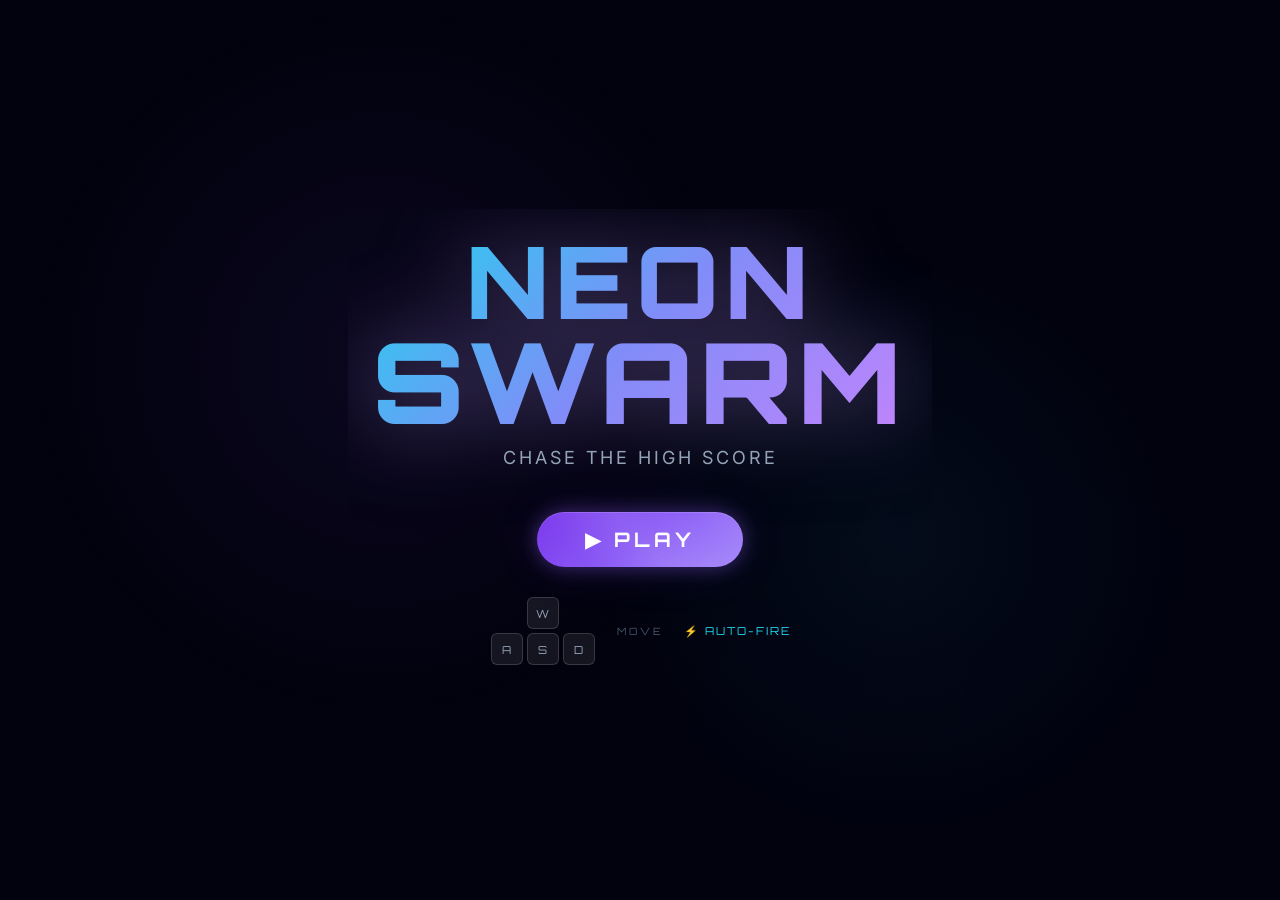
==== commit 70734be9: "fix: tame NEW BEST flash, fix weapon icon sizing, polish HUD" ====
--- a/index.html
+++ b/index.html
@@ -6,7 +6,7 @@
     <title>NEON SWARM</title>
     <link rel="preconnect" href="https://fonts.googleapis.com">
     <link href="https://fonts.googleapis.com/css2?family=Orbitron:wght@400;700;900&family=Inter:wght@400;600;700&display=swap" rel="stylesheet">
-    <link rel="stylesheet" href="style.css?v=24">
+    <link rel="stylesheet" href="style.css?v=25">
     <script src="https://sdk.crazygames.com/crazygames-sdk-v3.js"></script>
 </head>
 <body>
@@ -70,7 +70,7 @@
     </div>
 
     <!-- New Best flash -->
-    <div id="new-best-flash" style="display:none">★ NEW HIGH SCORE ★</div>
+    <div id="new-best-flash" style="display:none">★ NEW BEST ★</div>
 
     <!-- Start Screen -->
     <div id="start-screen" class="overlay">
@@ -134,6 +134,6 @@
         <div class="onboard-hint" id="onboard-text"></div>
     </div>
 
-    <script src="game.js?v=24"></script>
+    <script src="game.js?v=25"></script>
 </body>
 </html>
--- a/style.css
+++ b/style.css
@@ -30,9 +30,9 @@
 /* ===== HUD ===== */
 #hud{
     position:fixed;top:0;left:0;right:0;z-index:5;pointer-events:none;
-    padding:10px 16px 0;
-    padding-top:max(10px,env(safe-area-inset-top));
-    background:linear-gradient(180deg,rgba(3,3,14,0.85) 0%,rgba(3,3,14,0.4) 70%,transparent 100%);
+    padding:8px 14px 0;
+    padding-top:max(8px,env(safe-area-inset-top));
+    background:linear-gradient(180deg,rgba(3,3,14,0.7) 0%,rgba(3,3,14,0.25) 60%,transparent 100%);
 }
 #hud-top{display:grid;grid-template-columns:1fr auto 1fr;align-items:center;gap:12px;min-height:48px}
 
@@ -56,17 +56,17 @@
 /* CENTER: Score */
 #hud-center{display:flex;flex-direction:column;align-items:center;gap:0}
 #score-display{
-    font-family:'Orbitron',sans-serif;font-size:clamp(40px,7vw,68px);font-weight:900;
+    font-family:'Orbitron',sans-serif;font-size:clamp(36px,6vw,56px);font-weight:900;
     background:linear-gradient(135deg,#fbbf24 0%,#f59e0b 30%,#fde68a 60%,#fbbf24 100%);
     background-size:200% 200%;
     -webkit-background-clip:text;-webkit-text-fill-color:transparent;background-clip:text;
     animation:scoreShimmer 3s ease infinite;
-    filter:drop-shadow(0 0 18px rgba(251,191,36,0.55)) drop-shadow(0 2px 6px rgba(0,0,0,0.6));
-    letter-spacing:5px;line-height:1;
-    transition:transform .12s cubic-bezier(.4,0,.2,1);
+    filter:drop-shadow(0 0 14px rgba(251,191,36,0.45)) drop-shadow(0 2px 4px rgba(0,0,0,0.5));
+    letter-spacing:4px;line-height:1;
+    transition:transform .1s cubic-bezier(.4,0,.2,1);
 }
 @keyframes scoreShimmer{0%,100%{background-position:0% 50%}50%{background-position:100% 50%}}
-#score-display.score-bump{transform:scale(1.18);filter:drop-shadow(0 0 30px rgba(251,191,36,0.9)) drop-shadow(0 2px 6px rgba(0,0,0,0.6))}
+#score-display.score-bump{transform:scale(1.08);filter:drop-shadow(0 0 20px rgba(251,191,36,0.7)) drop-shadow(0 2px 4px rgba(0,0,0,0.5))}
 
 #hud-center-sub{display:flex;align-items:center;gap:16px;margin-top:2px}
 #timer{font-family:'Orbitron',sans-serif;font-size:15px;font-weight:700;color:#cbd5e1;letter-spacing:3px;text-shadow:0 0 10px rgba(255,255,255,0.15)}
@@ -86,10 +86,10 @@
 #mute-btn:hover,#fullscreen-btn:hover,#pause-btn:hover{background:rgba(255,255,255,0.12);color:#fff;border-color:rgba(167,139,250,.45);box-shadow:0 0 10px rgba(167,139,250,.2)}
 
 /* WEAPONS */
-#weapon-icons{display:flex;gap:8px;margin-top:10px;justify-content:center}
-.weapon-icon{width:42px;height:42px;border-radius:11px;background:linear-gradient(180deg,rgba(255,255,255,0.07),rgba(255,255,255,0.02));border:1.5px solid rgba(255,255,255,0.1);display:flex;align-items:center;justify-content:center;font-size:18px;position:relative;box-shadow:0 4px 10px rgba(0,0,0,0.3),inset 0 1px 0 rgba(255,255,255,0.07);transition:all .3s}
-.wicon-cvs{display:block}
-.weapon-icon .wlv{position:absolute;bottom:-4px;right:-4px;font-size:9px;font-weight:700;background:linear-gradient(135deg,#7c3aed,#8b5cf6);color:#fff;border-radius:5px;padding:1px 4px;font-family:'Orbitron';box-shadow:0 0 6px rgba(139,92,246,0.5)}
+#weapon-icons{display:flex;gap:6px;margin-top:8px;justify-content:center}
+.weapon-icon{width:38px;height:38px;border-radius:10px;background:linear-gradient(180deg,rgba(255,255,255,0.08),rgba(255,255,255,0.03));border:1.5px solid rgba(255,255,255,0.15);display:flex;align-items:center;justify-content:center;position:relative;box-shadow:0 2px 8px rgba(0,0,0,0.3),inset 0 1px 0 rgba(255,255,255,0.08);transition:all .3s}
+.wicon-cvs{display:block;width:100%;height:100%}
+.weapon-icon .wlv{position:absolute;bottom:-4px;right:-4px;font-size:8px;font-weight:700;background:linear-gradient(135deg,#7c3aed,#8b5cf6);color:#fff;border-radius:5px;padding:1px 4px;font-family:'Orbitron';box-shadow:0 0 6px rgba(139,92,246,0.5)}
 
 /* THREAT BAR */
 #threat-wrap{
@@ -124,16 +124,17 @@
 #combo-display .combo-bar{width:72px;height:3px;background:rgba(255,255,255,0.08);border-radius:2px;margin-top:5px;overflow:hidden;margin-left:auto}
 #combo-display .combo-fill{height:100%;background:linear-gradient(90deg,var(--neon-cyan),#34d399);border-radius:2px;transition:width .1s}
 
-/* NEW BEST IN-GAME FLASH */
+/* NEW BEST IN-GAME FLASH — small pill under score, fades in/out */
 #new-best-flash{
-    position:fixed;top:50%;left:50%;transform:translate(-50%,-50%);z-index:20;pointer-events:none;
-    font-family:'Orbitron',sans-serif;font-weight:900;font-size:clamp(20px,4vw,34px);
-    color:var(--neon-gold);text-shadow:0 0 30px rgba(251,191,36,1),0 0 60px rgba(251,191,36,0.5);
-    letter-spacing:5px;animation:newBestFlash .45s ease infinite alternate;
-    background:rgba(251,191,36,0.08);padding:12px 28px;border-radius:10px;
-    border:2px solid rgba(251,191,36,0.4);
-}
-@keyframes newBestFlash{from{opacity:1;transform:translate(-50%,-50%) scale(1)}to{opacity:.7;transform:translate(-50%,-50%) scale(1.04)}}
+    position:fixed;top:78px;left:50%;transform:translateX(-50%);z-index:6;pointer-events:none;
+    font-family:'Orbitron',sans-serif;font-weight:700;font-size:11px;
+    color:var(--neon-gold);text-shadow:0 0 12px rgba(251,191,36,0.8);
+    letter-spacing:3px;
+    background:rgba(251,191,36,0.1);padding:4px 14px;border-radius:6px;
+    border:1px solid rgba(251,191,36,0.25);
+    animation:newBestPop .6s cubic-bezier(.4,0,.2,1) both;
+}
+@keyframes newBestPop{0%{opacity:0;transform:translateX(-50%) translateY(6px) scale(.9)}30%{opacity:1;transform:translateX(-50%) translateY(0) scale(1.04)}100%{opacity:1;transform:translateX(-50%) translateY(0) scale(1)}}
 
 /* MILESTONE BANNER */
 .milestone-banner{
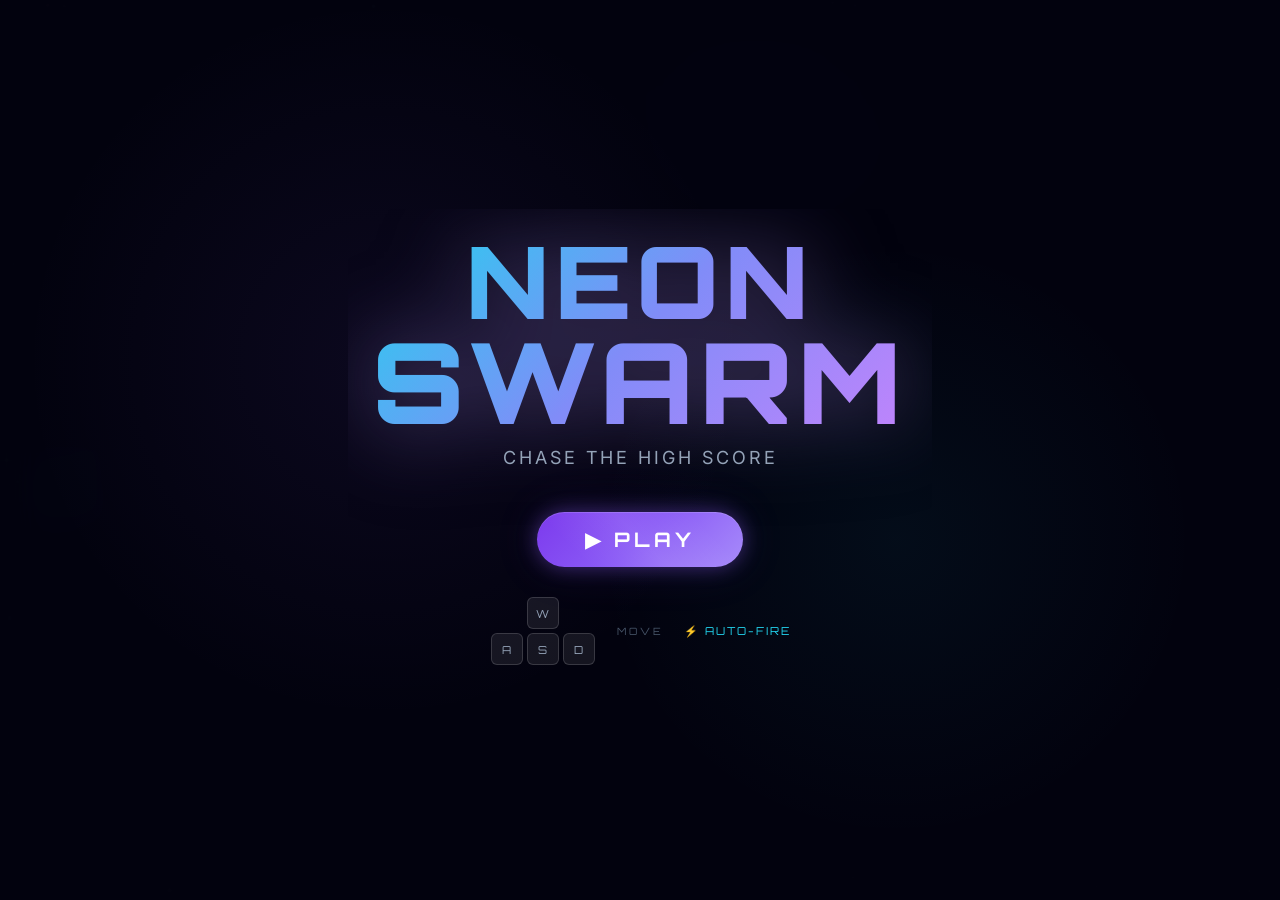
==== commit 07d3b401: "fix: HUD layout - solid gold score, proper weapon icons, cleaner layout" ====
--- a/index.html
+++ b/index.html
@@ -6,7 +6,7 @@
     <title>NEON SWARM</title>
     <link rel="preconnect" href="https://fonts.googleapis.com">
     <link href="https://fonts.googleapis.com/css2?family=Orbitron:wght@400;700;900&family=Inter:wght@400;600;700&display=swap" rel="stylesheet">
-    <link rel="stylesheet" href="style.css?v=25">
+    <link rel="stylesheet" href="style.css?v=26">
     <script src="https://sdk.crazygames.com/crazygames-sdk-v3.js"></script>
 </head>
 <body>
@@ -134,6 +134,6 @@
         <div class="onboard-hint" id="onboard-text"></div>
     </div>
 
-    <script src="game.js?v=25"></script>
+    <script src="game.js?v=26"></script>
 </body>
 </html>
--- a/style.css
+++ b/style.css
@@ -33,8 +33,9 @@
     padding:8px 14px 0;
     padding-top:max(8px,env(safe-area-inset-top));
     background:linear-gradient(180deg,rgba(3,3,14,0.7) 0%,rgba(3,3,14,0.25) 60%,transparent 100%);
-}
-#hud-top{display:grid;grid-template-columns:1fr auto 1fr;align-items:center;gap:12px;min-height:48px}
+    display:flex;flex-direction:column;
+}
+#hud-top{display:grid;grid-template-columns:1fr auto 1fr;align-items:start;gap:12px;min-height:48px}
 
 /* LEFT: HP */
 #hud-left{display:flex;flex-direction:column;gap:3px;max-width:280px}
@@ -54,29 +55,24 @@
 #hp-text{position:absolute;inset:0;display:flex;align-items:center;justify-content:center;font-family:'Orbitron',sans-serif;font-size:11px;font-weight:700;text-shadow:0 1px 4px #000,0 0 8px rgba(0,0,0,0.9);letter-spacing:1px}
 
 /* CENTER: Score */
-#hud-center{display:flex;flex-direction:column;align-items:center;gap:0}
+#hud-center{display:flex;flex-direction:column;align-items:center;gap:2px}
 #score-display{
-    font-family:'Orbitron',sans-serif;font-size:clamp(36px,6vw,56px);font-weight:900;
-    background:linear-gradient(135deg,#fbbf24 0%,#f59e0b 30%,#fde68a 60%,#fbbf24 100%);
-    background-size:200% 200%;
-    -webkit-background-clip:text;-webkit-text-fill-color:transparent;background-clip:text;
-    animation:scoreShimmer 3s ease infinite;
-    filter:drop-shadow(0 0 14px rgba(251,191,36,0.45)) drop-shadow(0 2px 4px rgba(0,0,0,0.5));
-    letter-spacing:4px;line-height:1;
+    font-family:'Orbitron',sans-serif;font-size:clamp(32px,5vw,48px);font-weight:900;
+    color:#fbbf24;
+    text-shadow:0 0 20px rgba(251,191,36,0.6),0 0 40px rgba(251,191,36,0.3),0 2px 4px rgba(0,0,0,0.5);
+    letter-spacing:3px;line-height:1;
     transition:transform .1s cubic-bezier(.4,0,.2,1);
 }
-@keyframes scoreShimmer{0%,100%{background-position:0% 50%}50%{background-position:100% 50%}}
-#score-display.score-bump{transform:scale(1.08);filter:drop-shadow(0 0 20px rgba(251,191,36,0.7)) drop-shadow(0 2px 4px rgba(0,0,0,0.5))}
+#score-display.score-bump{transform:scale(1.06);text-shadow:0 0 30px rgba(251,191,36,0.9),0 0 50px rgba(251,191,36,0.4),0 2px 4px rgba(0,0,0,0.5)}
 
 #hud-center-sub{display:flex;align-items:center;gap:16px;margin-top:2px}
 #timer{font-family:'Orbitron',sans-serif;font-size:15px;font-weight:700;color:#cbd5e1;letter-spacing:3px;text-shadow:0 0 10px rgba(255,255,255,0.15)}
 #best-score{font-family:'Orbitron',sans-serif;font-size:11px;color:var(--text-dim);letter-spacing:2px}
 
 /* RIGHT: kills + controls */
-#hud-right{display:flex;flex-direction:column;align-items:flex-end;gap:6px}
-#kill-count{font-family:'Orbitron',sans-serif;font-size:18px;font-weight:700;color:var(--neon-pink);text-shadow:0 0 12px rgba(244,114,182,0.5);letter-spacing:1px}
-#kill-count::before{content:'\2620 ';opacity:.7}
-#hud-controls{display:flex;gap:6px;pointer-events:auto}
+#hud-right{display:flex;flex-direction:column;align-items:flex-end;gap:4px}
+#kill-count{font-family:'Orbitron',sans-serif;font-size:16px;font-weight:700;color:#f472b6;text-shadow:0 0 10px rgba(244,114,182,0.4);letter-spacing:1px}
+#hud-controls{display:flex;gap:5px;pointer-events:auto}
 #mute-btn,#fullscreen-btn,#pause-btn{
     width:32px;height:32px;border:1.5px solid rgba(255,255,255,0.1);border-radius:9px;
     background:rgba(255,255,255,0.05);color:#94a3b8;font-size:14px;
@@ -86,10 +82,10 @@
 #mute-btn:hover,#fullscreen-btn:hover,#pause-btn:hover{background:rgba(255,255,255,0.12);color:#fff;border-color:rgba(167,139,250,.45);box-shadow:0 0 10px rgba(167,139,250,.2)}
 
 /* WEAPONS */
-#weapon-icons{display:flex;gap:6px;margin-top:8px;justify-content:center}
-.weapon-icon{width:38px;height:38px;border-radius:10px;background:linear-gradient(180deg,rgba(255,255,255,0.08),rgba(255,255,255,0.03));border:1.5px solid rgba(255,255,255,0.15);display:flex;align-items:center;justify-content:center;position:relative;box-shadow:0 2px 8px rgba(0,0,0,0.3),inset 0 1px 0 rgba(255,255,255,0.08);transition:all .3s}
-.wicon-cvs{display:block;width:100%;height:100%}
-.weapon-icon .wlv{position:absolute;bottom:-4px;right:-4px;font-size:8px;font-weight:700;background:linear-gradient(135deg,#7c3aed,#8b5cf6);color:#fff;border-radius:5px;padding:1px 4px;font-family:'Orbitron';box-shadow:0 0 6px rgba(139,92,246,0.5)}
+#weapon-icons{display:flex;gap:6px;margin-top:6px;justify-content:center;order:1}
+.weapon-icon{width:36px;height:36px;border-radius:9px;background:rgba(0,0,0,0.4);border:1.5px solid;display:flex;align-items:center;justify-content:center;position:relative;box-shadow:inset 0 1px 3px rgba(0,0,0,0.5);transition:all .3s}
+.wicon-cvs{display:block}
+.weapon-icon .wlv{position:absolute;bottom:-3px;right:-3px;font-size:8px;font-weight:700;background:linear-gradient(135deg,#7c3aed,#8b5cf6);color:#fff;border-radius:4px;padding:1px 3px;font-family:'Orbitron';box-shadow:0 1px 4px rgba(0,0,0,0.4)}
 
 /* THREAT BAR */
 #threat-wrap{
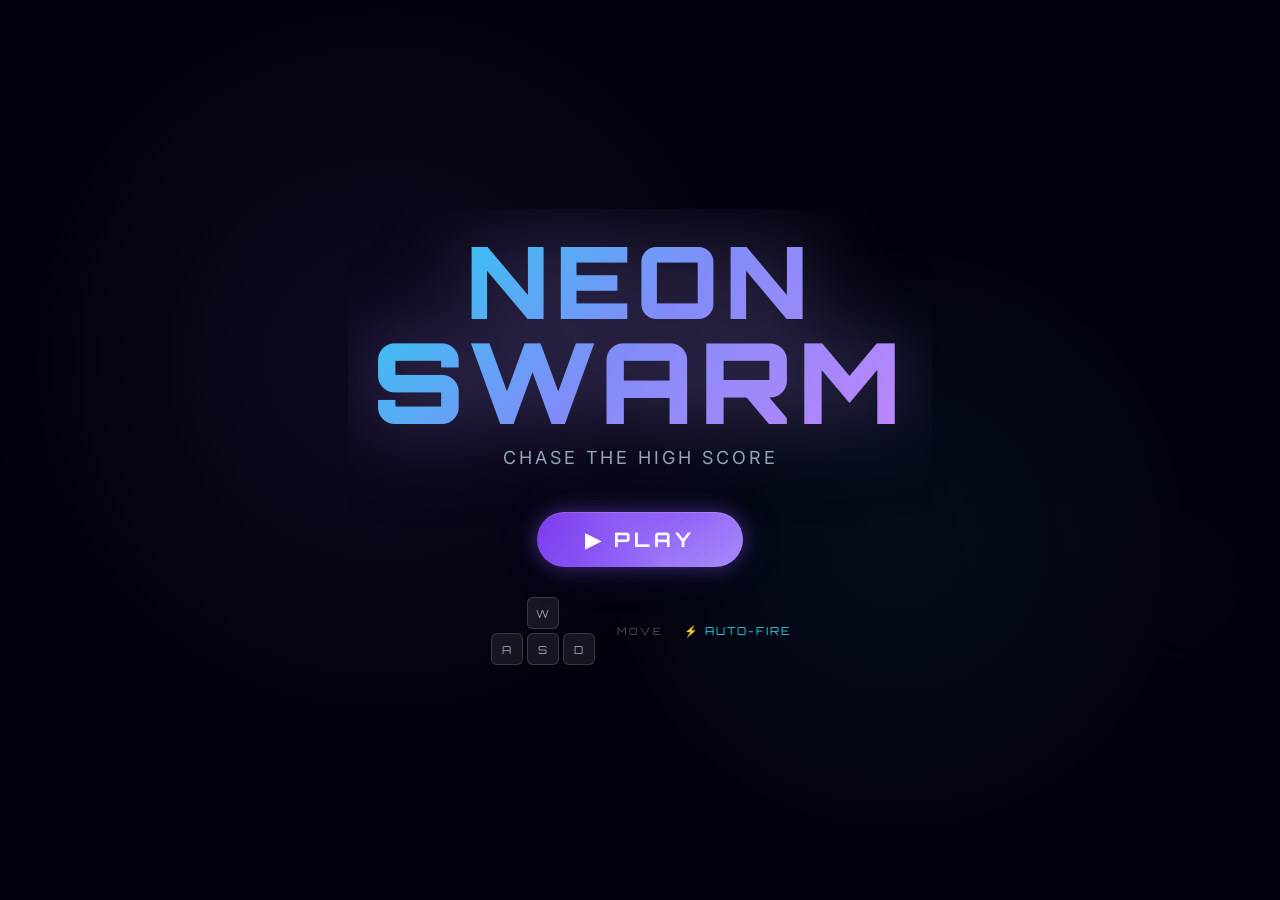
==== commit 6bdd0a30: "refactor: clean HUD - remove weapon icons + threat bar, simplify UI" ====
--- a/index.html
+++ b/index.html
@@ -6,7 +6,7 @@
     <title>NEON SWARM</title>
     <link rel="preconnect" href="https://fonts.googleapis.com">
     <link href="https://fonts.googleapis.com/css2?family=Orbitron:wght@400;700;900&family=Inter:wght@400;600;700&display=swap" rel="stylesheet">
-    <link rel="stylesheet" href="style.css?v=26">
+    <link rel="stylesheet" href="style.css?v=27">
     <script src="https://sdk.crazygames.com/crazygames-sdk-v3.js"></script>
 </head>
 <body>
@@ -19,7 +19,6 @@
         <div id="hud-top">
             <!-- LEFT: HP -->
             <div id="hud-left">
-                <div id="hp-label">HP</div>
                 <div id="hp-wrap">
                     <div id="hp-bar"></div>
                     <span id="hp-text"></span>
@@ -44,19 +43,6 @@
                     <button id="pause-btn" title="Pause (P)">⏸</button>
                 </div>
             </div>
-        </div>
-
-        <!-- WEAPON ROW -->
-        <div id="weapon-icons"></div>
-
-        <!-- THREAT BAR (bottom) -->
-        <div id="threat-wrap">
-            <div id="threat-label">THREAT</div>
-            <div id="threat-track">
-                <div id="threat-fill"></div>
-                <div id="threat-glow"></div>
-            </div>
-            <div id="threat-level">LV 1</div>
         </div>
     </div>
 
@@ -134,6 +120,6 @@
         <div class="onboard-hint" id="onboard-text"></div>
     </div>
 
-    <script src="game.js?v=26"></script>
+    <script src="game.js?v=27"></script>
 </body>
 </html>
--- a/style.css
+++ b/style.css
@@ -39,7 +39,6 @@
 
 /* LEFT: HP */
 #hud-left{display:flex;flex-direction:column;gap:3px;max-width:280px}
-#hp-label{font-family:'Orbitron',sans-serif;font-size:9px;letter-spacing:3px;color:var(--text-dim);padding-left:2px}
 #hp-wrap{width:100%;height:28px;background:rgba(0,0,0,0.5);border-radius:14px;overflow:hidden;position:relative;border:1.5px solid rgba(239,68,68,0.2);box-shadow:0 0 12px rgba(239,68,68,0.1),inset 0 2px 4px rgba(0,0,0,0.4)}
 #hp-bar{
     height:100%;width:100%;
@@ -82,25 +81,6 @@
 #mute-btn:hover,#fullscreen-btn:hover,#pause-btn:hover{background:rgba(255,255,255,0.12);color:#fff;border-color:rgba(167,139,250,.45);box-shadow:0 0 10px rgba(167,139,250,.2)}
 
 /* WEAPONS */
-#weapon-icons{display:flex;gap:6px;margin-top:6px;justify-content:center;order:1}
-.weapon-icon{width:36px;height:36px;border-radius:9px;background:rgba(0,0,0,0.4);border:1.5px solid;display:flex;align-items:center;justify-content:center;position:relative;box-shadow:inset 0 1px 3px rgba(0,0,0,0.5);transition:all .3s}
-.wicon-cvs{display:block}
-.weapon-icon .wlv{position:absolute;bottom:-3px;right:-3px;font-size:8px;font-weight:700;background:linear-gradient(135deg,#7c3aed,#8b5cf6);color:#fff;border-radius:4px;padding:1px 3px;font-family:'Orbitron';box-shadow:0 1px 4px rgba(0,0,0,0.4)}
-
-/* THREAT BAR */
-#threat-wrap{
-    display:flex;align-items:center;gap:8px;
-    position:fixed;bottom:0;left:0;right:0;
-    padding:0 16px 8px;
-    padding-bottom:max(8px,env(safe-area-inset-bottom));
-    pointer-events:none;z-index:5;
-    background:linear-gradient(0deg,rgba(3,3,14,0.75) 0%,transparent 100%);
-}
-#threat-label{font-family:'Orbitron',sans-serif;font-size:9px;letter-spacing:3px;color:var(--text-dim);white-space:nowrap}
-#threat-track{flex:1;height:3px;background:rgba(255,255,255,0.06);border-radius:2px;overflow:visible;position:relative}
-#threat-fill{height:100%;background:linear-gradient(90deg,#22d3ee,#a78bfa,#f472b6);border-radius:2px;width:0%;transition:width .8s cubic-bezier(.4,0,.2,1);box-shadow:0 0 8px rgba(167,139,250,0.6)}
-#threat-level{font-family:'Orbitron',sans-serif;font-size:9px;letter-spacing:2px;color:var(--text-dim);white-space:nowrap}
-
 /* SCORE MULT PILL */
 #score-mult{
     position:fixed;top:88px;left:50%;transform:translateX(-50%);z-index:6;pointer-events:none;
